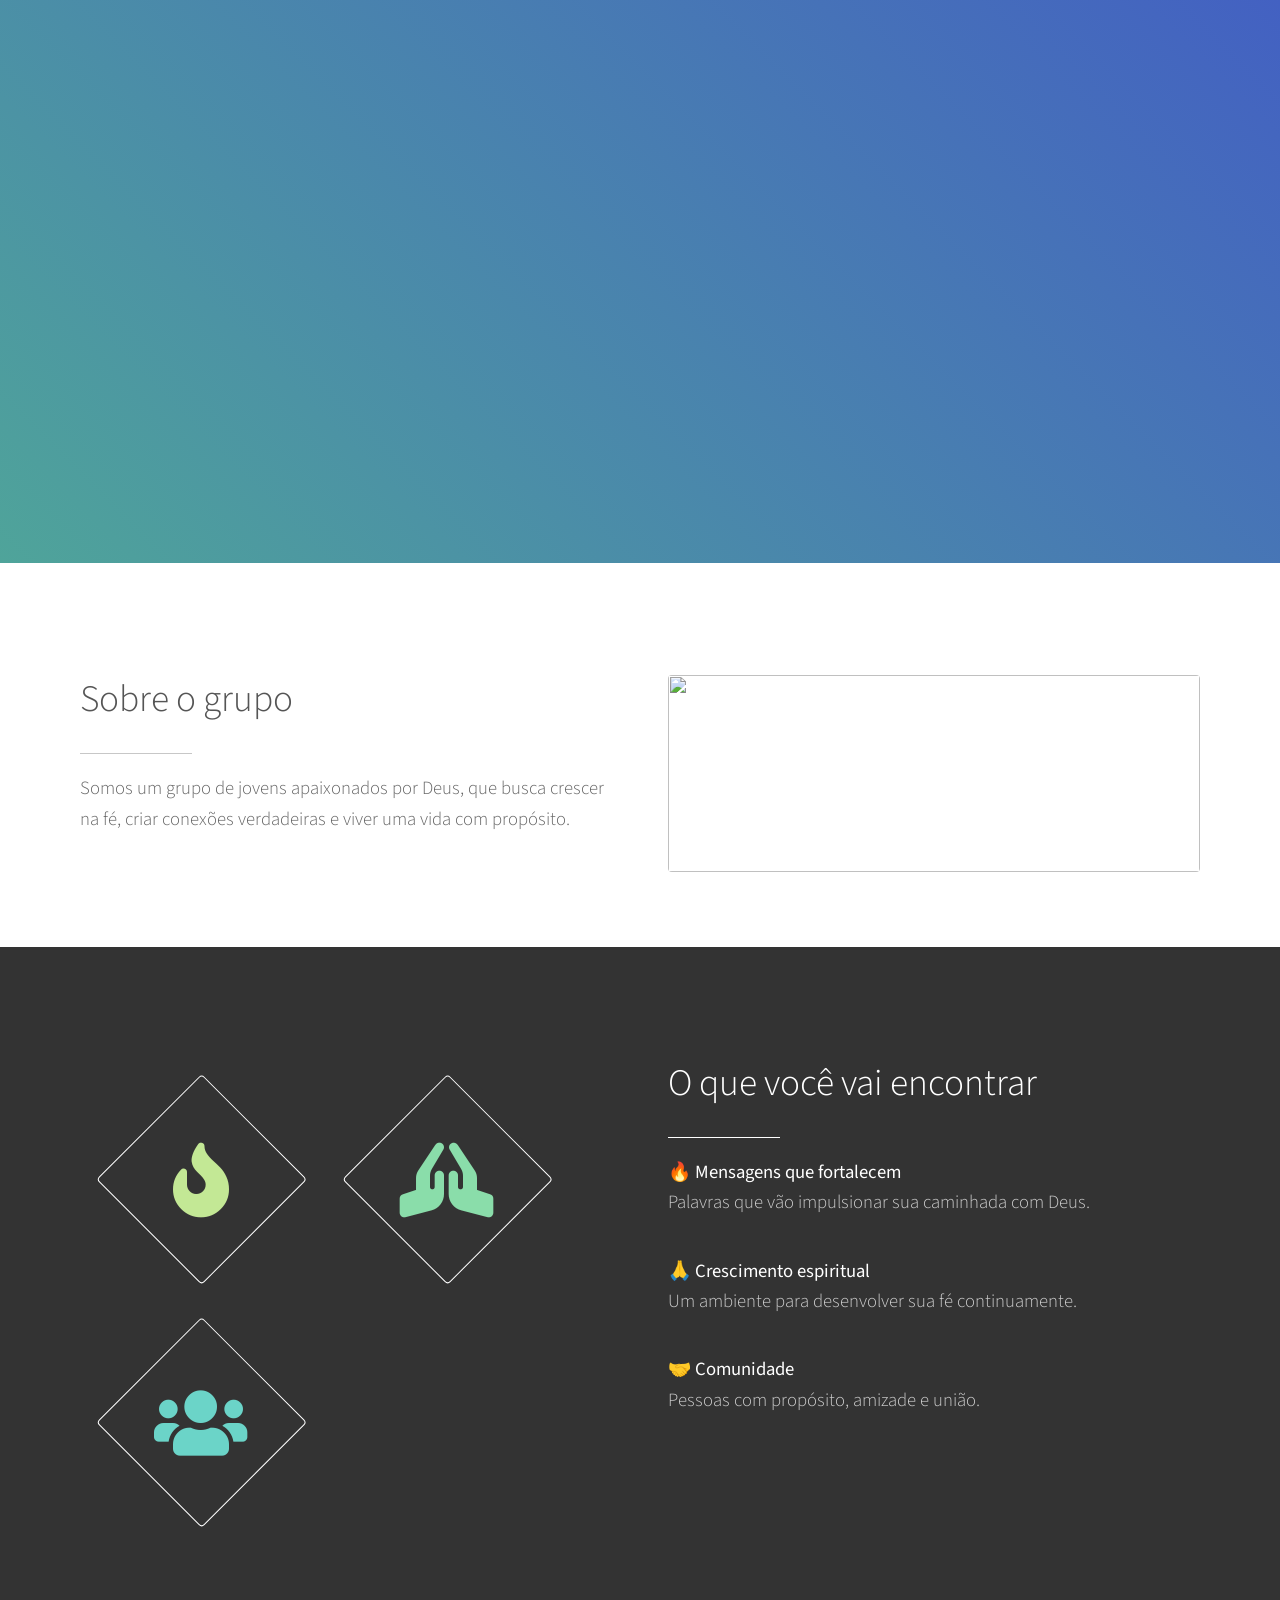
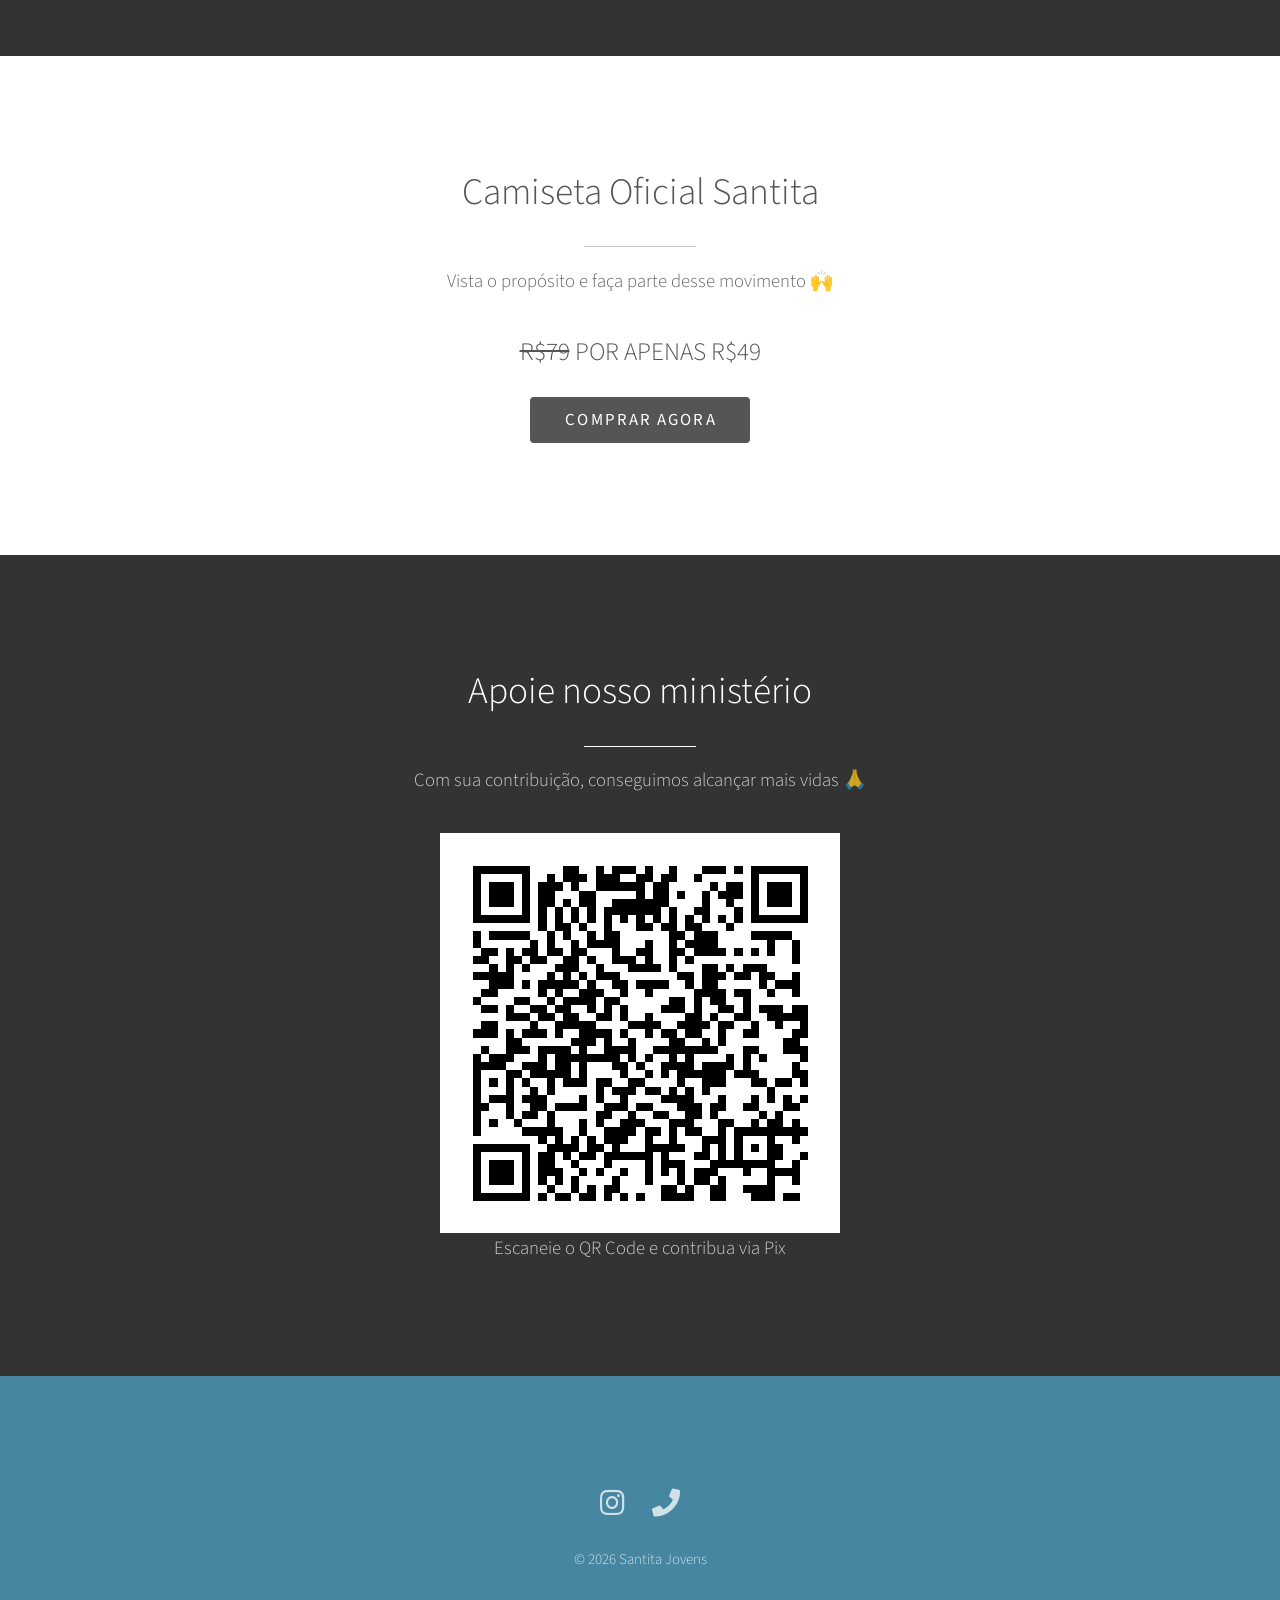
==== index.html @ fd74bfbc "index.html" ====
<html>
<head>
  <title>Santita Jovens</title>
  <meta charset="utf-8" />
  <meta name="viewport" content="width=device-width, initial-scale=1" />
  <link rel="stylesheet" href="assets/css/main.css" />
</head>

<body class="is-preload">

<!-- HEADER -->
<section id="header">
  <div class="inner">
    <span class="icon solid major fa-users"></span>
    <h1>Grupo de Jovens <strong>Santita</strong></h1>
    <p>Encontre propósito, viva a fé e faça parte de algo maior</p>

    <ul class="actions special">
      <li>
        <a href="https://wa.me/5511979566910" class="button scrolly">
          Quero participar
        </a>
      </li>
    </ul>
  </div>
</section>

<!-- SOBRE -->
<section id="one" class="main style1">
  <div class="container">
    <div class="row gtr-150">

      <div class="col-6 col-12-medium">
        <header class="major">
          <h2>Sobre o grupo</h2>
        </header>
        <p>
          Somos um grupo de jovens apaixonados por Deus, que busca crescer na fé,
          criar conexões verdadeiras e viver uma vida com propósito.
        </p>
      </div>

      <div class="col-6 col-12-medium">
        <span class="image fit">
          <img src="images/pic01.jpg" alt="">
        </span>
      </div>

    </div>
  </div>
</section>

<!-- BENEFICIOS -->
<section id="two" class="main style2">
  <div class="container">
    <div class="row gtr-150">

      <div class="col-6 col-12-medium">
        <ul class="major-icons">
          <li><span class="icon solid style1 major fa-fire"></span></li>
          <li><span class="icon solid style2 major fa-praying-hands"></span></li>
          <li><span class="icon solid style3 major fa-users"></span></li>
        </ul>
      </div>

      <div class="col-6 col-12-medium">
        <header class="major">
          <h2>O que você vai encontrar</h2>
        </header>

        <p><strong>🔥 Mensagens que fortalecem</strong><br>
        Palavras que vão impulsionar sua caminhada com Deus.</p>

        <p><strong>🙏 Crescimento espiritual</strong><br>
        Um ambiente para desenvolver sua fé continuamente.</p>

        <p><strong>🤝 Comunidade</strong><br>
        Pessoas com propósito, amizade e união.</p>
      </div>

    </div>
  </div>
</section>

<!-- CAMISETA -->
<section id="three" class="main style1 special">
  <div class="container">
    <header class="major">
      <h2>Camiseta Oficial Santita</h2>
    </header>

    <p>Vista o propósito e faça parte desse movimento 🙌</p>

    <h3><del>R$79</del> POR APENAS R$49</h3>

    <ul class="actions special">
      <li>
        <a href="https://wa.me/5511979566910?text=Olá,%20quero%20comprar%20a%20camiseta%20Santita"
           class="button primary">
          Comprar agora
        </a>
      </li>
    </ul>
  </div>
</section>

<!-- APOIO -->
<section id="four" class="main style2 special">
  <div class="container">
    <header class="major">
      <h2>Apoie nosso ministério</h2>
    </header>

    <p>Com sua contribuição, conseguimos alcançar mais vidas 🙏</p>

 <div class="pix-container">
  <img src="imagens/qrcode-pix.png" alt="QR Code Pix" class="pix-img">
  <p>Escaneie o QR Code e contribua via Pix</p>
</div>
</section>

<!-- FOOTER -->
<section id="footer">
  <ul class="icons">
    <li><a href="#" class="icon brands alt fa-instagram"><span class="label">Instagram</span></a></li>
    <li><a href="https://wa.me/5511979566910" class="icon solid alt fa-phone"><span class="label">WhatsApp</span></a></li>
  </ul>

  <ul class="copyright">
    <li>© 2026 Santita Jovens</li>
  </ul>
</section>

<!-- Scripts -->
<script src="assets/js/jquery.min.js"></script>
<script src="assets/js/main.js"></script>

</body>
</html>
---- assets/css/main.css ----
@import url("fontawesome-all.min.css");
@import url("https://fonts.googleapis.com/css?family=Source+Sans+Pro:300,300italic,400,400italic");

/*
	Photon by HTML5 UP
	html5up.net | @ajlkn
	Free for personal and commercial use under the CCA 3.0 license (html5up.net/license)
*/

html, body, div, span, applet, object,
iframe, h1, h2, h3, h4, h5, h6, p, blockquote,
pre, a, abbr, acronym, address, big, cite,
code, del, dfn, em, img, ins, kbd, q, s, samp,
small, strike, strong, sub, sup, tt, var, b,
u, i, center, dl, dt, dd, ol, ul, li, fieldset,
form, label, legend, table, caption, tbody,
tfoot, thead, tr, th, td, article, aside,
canvas, details, embed, figure, figcaption,
footer, header, hgroup, menu, nav, output, ruby,
section, summary, time, mark, audio, video {
	margin: 0;
	padding: 0;
	border: 0;
	font-size: 100%;
	font: inherit;
	vertical-align: baseline;}

article, aside, details, figcaption, figure,
footer, header, hgroup, menu, nav, section {
	display: block;}

body {
	line-height: 1;
}

ol, ul {
	list-style: none;
}

blockquote, q {
	quotes: none;
}

	blockquote:before, blockquote:after, q:before, q:after {
		content: '';
		content: none;
	}

table {
	border-collapse: collapse;
	border-spacing: 0;
}

body {
	-webkit-text-size-adjust: none;
}

mark {
	background-color: transparent;
	color: inherit;
}

input::-moz-focus-inner {
	border: 0;
	padding: 0;
}

input, select, textarea {
	-moz-appearance: none;
	-webkit-appearance: none;
	-ms-appearance: none;
	appearance: none;
}

/* Basic */

	html {
		box-sizing: border-box;
	}

	*, *:before, *:after {
		box-sizing: inherit;
	}

	body {
		background: #fff;
	}

		body.is-preload *, body.is-preload *:before, body.is-preload *:after {
			-moz-animation: none !important;
			-webkit-animation: none !important;
			-ms-animation: none !important;
			animation: none !important;
			-moz-transition: none !important;
			-webkit-transition: none !important;
			-ms-transition: none !important;
			transition: none !important;
		}

	body, input, select, textarea {
		color: #666;
		font-family: "Source Sans Pro", Helvetica, sans-serif;
		font-size: 16pt;
		font-weight: 300;
		line-height: 1.65em;
	}

	a {
		-moz-transition: color 0.2s ease-in-out, border-color 0.2s ease-in-out;
		-webkit-transition: color 0.2s ease-in-out, border-color 0.2s ease-in-out;
		-ms-transition: color 0.2s ease-in-out, border-color 0.2s ease-in-out;
		transition: color 0.2s ease-in-out, border-color 0.2s ease-in-out;
		border-bottom: dotted 1px #666;
		color: inherit;
		text-decoration: none;
	}

		a:hover {
			border-bottom-color: transparent !important;
			color: #6bd4c8;
		}

	strong, b {
		color: #555;
		font-weight: 400;
	}

	em, i {
		font-style: italic;
	}

	p {
		margin: 0 0 2em 0;
	}

	h1, h2, h3, h4, h5, h6 {
		color: #555;
		line-height: 1em;
		margin: 0 0 1em 0;
	}

		h1 a, h2 a, h3 a, h4 a, h5 a, h6 a {
			color: inherit;
			text-decoration: none;
		}

	h1 {
		font-size: 2.25em;
		line-height: 1.35em;
	}

	h2 {
		font-size: 2em;
		line-height: 1.35em;
	}

	h3 {
		font-size: 1.35em;
		line-height: 1.5em;
	}

	h4 {
		font-size: 1.25em;
		line-height: 1.5em;
	}

	h5 {
		font-size: 0.9em;
		line-height: 1.5em;
	}

	h6 {
		font-size: 0.7em;
		line-height: 1.5em;
	}

	sub {
		font-size: 0.8em;
		position: relative;
		top: 0.5em;
	}

	sup {
		font-size: 0.8em;
		position: relative;
		top: -0.5em;
	}

	hr {
		border: 0;
		border-bottom: solid 1px rgba(144, 144, 144, 0.5);
		margin: 2em 0;
	}

		hr.major {
			margin: 3em 0;
		}

	blockquote {
		border-left: solid 4px rgba(144, 144, 144, 0.5);
		font-style: italic;
		margin: 0 0 2em 0;
		padding: 0.5em 0 0.5em 2em;
	}

	code {
		background: rgba(144, 144, 144, 0.075);
		border-radius: 4px;
		border: solid 1px rgba(144, 144, 144, 0.5);
		font-family: "Courier New", monospace;
		font-size: 0.9em;
		margin: 0 0.25em;
		padding: 0.25em 0.65em;
	}

	pre {
		-webkit-overflow-scrolling: touch;
		font-family: "Courier New", monospace;
		font-size: 0.9em;
		margin: 0 0 2em 0;
	}

		pre code {
			display: block;
			line-height: 1.75em;
			padding: 1em 1.5em;
			overflow-x: auto;
		}

	.align-left {
		text-align: left;
	}

	.align-center {
		text-align: center;
	}

	.align-right {
		text-align: right;
	}

/* Container */

	.container {
		margin: 0 auto;
		max-width: calc(100% - 4em);
		width: 60em;
	}

		.container.xsmall {
			width: 15em;
		}

		.container.small {
			width: 30em;
		}

		.container.medium {
			width: 45em;
		}

		.container.large {
			width: 75em;
		}

		.container.xlarge {
			width: 90em;
		}

		.container.max {
			width: 100%;
		}

		@media screen and (max-width: 980px) {

			.container {
				max-width: 100% !important;
				width: 100% !important;
			}

		}

		@media screen and (max-width: 480px) {

			.container {
				max-width: calc(100% - 3em);
			}

		}

/* Row */

	.row {
		display: flex;
		flex-wrap: wrap;
		box-sizing: border-box;
		align-items: stretch;
	}

		.row > * {
			box-sizing: border-box;
		}

		.row.gtr-uniform > * > :last-child {
			margin-bottom: 0;
		}

		.row.aln-left {
			justify-content: flex-start;
		}

		.row.aln-center {
			justify-content: center;
		}

		.row.aln-right {
			justify-content: flex-end;
		}

		.row.aln-top {
			align-items: flex-start;
		}

		.row.aln-middle {
			align-items: center;
		}

		.row.aln-bottom {
			align-items: flex-end;
		}

		.row > .imp {
			order: -1;
		}

		.row > .col-1 {
			width: 8.33333%;
		}

		.row > .off-1 {
			margin-left: 8.33333%;
		}

		.row > .col-2 {
			width: 16.66667%;
		}

		.row > .off-2 {
			margin-left: 16.66667%;
		}

		.row > .col-3 {
			width: 25%;
		}

		.row > .off-3 {
			margin-left: 25%;
		}

		.row > .col-4 {
			width: 33.33333%;
		}

		.row > .off-4 {
			margin-left: 33.33333%;
		}

		.row > .col-5 {
			width: 41.66667%;
		}

		.row > .off-5 {
			margin-left: 41.66667%;
		}

		.row > .col-6 {
			width: 50%;
		}

		.row > .off-6 {
			margin-left: 50%;
		}

		.row > .col-7 {
			width: 58.33333%;
		}

		.row > .off-7 {
			margin-left: 58.33333%;
		}

		.row > .col-8 {
			width: 66.66667%;
		}

		.row > .off-8 {
			margin-left: 66.66667%;
		}

		.row > .col-9 {
			width: 75%;
		}

		.row > .off-9 {
			margin-left: 75%;
		}

		.row > .col-10 {
			width: 83.33333%;
		}

		.row > .off-10 {
			margin-left: 83.33333%;
		}

		.row > .col-11 {
			width: 91.66667%;
		}

		.row > .off-11 {
			margin-left: 91.66667%;
		}

		.row > .col-12 {
			width: 100%;
		}

		.row > .off-12 {
			margin-left: 100%;
		}

		.row.gtr-0 {
			margin-top: 0;
			margin-left: 0em;
		}

			.row.gtr-0 > * {
				padding: 0 0 0 0em;
			}

			.row.gtr-0.gtr-uniform {
				margin-top: 0em;
			}

				.row.gtr-0.gtr-uniform > * {
					padding-top: 0em;
				}

		.row.gtr-25 {
			margin-top: 0;
			margin-left: -0.5em;
		}

			.row.gtr-25 > * {
				padding: 0 0 0 0.5em;
			}

			.row.gtr-25.gtr-uniform {
				margin-top: -0.5em;
			}

				.row.gtr-25.gtr-uniform > * {
					padding-top: 0.5em;
				}

		.row.gtr-50 {
			margin-top: 0;
			margin-left: -1em;
		}

			.row.gtr-50 > * {
				padding: 0 0 0 1em;
			}

			.row.gtr-50.gtr-uniform {
				margin-top: -1em;
			}

				.row.gtr-50.gtr-uniform > * {
					padding-top: 1em;
				}

		.row {
			margin-top: 0;
			margin-left: -2em;
		}

			.row > * {
				padding: 0 0 0 2em;
			}

			.row.gtr-uniform {
				margin-top: -2em;
			}

				.row.gtr-uniform > * {
					padding-top: 2em;
				}

		.row.gtr-150 {
			margin-top: 0;
			margin-left: -3em;
		}

			.row.gtr-150 > * {
				padding: 0 0 0 3em;
			}

			.row.gtr-150.gtr-uniform {
				margin-top: -3em;
			}

				.row.gtr-150.gtr-uniform > * {
					padding-top: 3em;
				}

		.row.gtr-200 {
			margin-top: 0;
			margin-left: -4em;
		}

			.row.gtr-200 > * {
				padding: 0 0 0 4em;
			}

			.row.gtr-200.gtr-uniform {
				margin-top: -4em;
			}

				.row.gtr-200.gtr-uniform > * {
					padding-top: 4em;
				}

		@media screen and (max-width: 1680px) {

			.row {
				display: flex;
				flex-wrap: wrap;
				box-sizing: border-box;
				align-items: stretch;
			}

				.row > * {
					box-sizing: border-box;
				}

				.row.gtr-uniform > * > :last-child {
					margin-bottom: 0;
				}

				.row.aln-left {
					justify-content: flex-start;
				}

				.row.aln-center {
					justify-content: center;
				}

				.row.aln-right {
					justify-content: flex-end;
				}

				.row.aln-top {
					align-items: flex-start;
				}

				.row.aln-middle {
					align-items: center;
				}

				.row.aln-bottom {
					align-items: flex-end;
				}

				.row > .imp-xlarge {
					order: -1;
				}

				.row > .col-1-xlarge {
					width: 8.33333%;
				}

				.row > .off-1-xlarge {
					margin-left: 8.33333%;
				}

				.row > .col-2-xlarge {
					width: 16.66667%;
				}

				.row > .off-2-xlarge {
					margin-left: 16.66667%;
				}

				.row > .col-3-xlarge {
					width: 25%;
				}

				.row > .off-3-xlarge {
					margin-left: 25%;
				}

				.row > .col-4-xlarge {
					width: 33.33333%;
				}

				.row > .off-4-xlarge {
					margin-left: 33.33333%;
				}

				.row > .col-5-xlarge {
					width: 41.66667%;
				}

				.row > .off-5-xlarge {
					margin-left: 41.66667%;
				}

				.row > .col-6-xlarge {
					width: 50%;
				}

				.row > .off-6-xlarge {
					margin-left: 50%;
				}

				.row > .col-7-xlarge {
					width: 58.33333%;
				}

				.row > .off-7-xlarge {
					margin-left: 58.33333%;
				}

				.row > .col-8-xlarge {
					width: 66.66667%;
				}

				.row > .off-8-xlarge {
					margin-left: 66.66667%;
				}

				.row > .col-9-xlarge {
					width: 75%;
				}

				.row > .off-9-xlarge {
					margin-left: 75%;
				}

				.row > .col-10-xlarge {
					width: 83.33333%;
				}

				.row > .off-10-xlarge {
					margin-left: 83.33333%;
				}

				.row > .col-11-xlarge {
					width: 91.66667%;
				}

				.row > .off-11-xlarge {
					margin-left: 91.66667%;
				}

				.row > .col-12-xlarge {
					width: 100%;
				}

				.row > .off-12-xlarge {
					margin-left: 100%;
				}

				.row.gtr-0 {
					margin-top: 0;
					margin-left: 0em;
				}

					.row.gtr-0 > * {
						padding: 0 0 0 0em;
					}

					.row.gtr-0.gtr-uniform {
						margin-top: 0em;
					}

						.row.gtr-0.gtr-uniform > * {
							padding-top: 0em;
						}

				.row.gtr-25 {
					margin-top: 0;
					margin-left: -0.5em;
				}

					.row.gtr-25 > * {
						padding: 0 0 0 0.5em;
					}

					.row.gtr-25.gtr-uniform {
						margin-top: -0.5em;
					}

						.row.gtr-25.gtr-uniform > * {
							padding-top: 0.5em;
						}

				.row.gtr-50 {
					margin-top: 0;
					margin-left: -1em;
				}

					.row.gtr-50 > * {
						padding: 0 0 0 1em;
					}

					.row.gtr-50.gtr-uniform {
						margin-top: -1em;
					}

						.row.gtr-50.gtr-uniform > * {
							padding-top: 1em;
						}

				.row {
					margin-top: 0;
					margin-left: -2em;
				}

					.row > * {
						padding: 0 0 0 2em;
					}

					.row.gtr-uniform {
						margin-top: -2em;
					}

						.row.gtr-uniform > * {
							padding-top: 2em;
						}

				.row.gtr-150 {
					margin-top: 0;
					margin-left: -3em;
				}

					.row.gtr-150 > * {
						padding: 0 0 0 3em;
					}

					.row.gtr-150.gtr-uniform {
						margin-top: -3em;
					}

						.row.gtr-150.gtr-uniform > * {
							padding-top: 3em;
						}

				.row.gtr-200 {
					margin-top: 0;
					margin-left: -4em;
				}

					.row.gtr-200 > * {
						padding: 0 0 0 4em;
					}

					.row.gtr-200.gtr-uniform {
						margin-top: -4em;
					}

						.row.gtr-200.gtr-uniform > * {
							padding-top: 4em;
						}

		}

		@media screen and (max-width: 1140px) {

			.row {
				display: flex;
				flex-wrap: wrap;
				box-sizing: border-box;
				align-items: stretch;
			}

				.row > * {
					box-sizing: border-box;
				}

				.row.gtr-uniform > * > :last-child {
					margin-bottom: 0;
				}

				.row.aln-left {
					justify-content: flex-start;
				}

				.row.aln-center {
					justify-content: center;
				}

				.row.aln-right {
					justify-content: flex-end;
				}

				.row.aln-top {
					align-items: flex-start;
				}

				.row.aln-middle {
					align-items: center;
				}

				.row.aln-bottom {
					align-items: flex-end;
				}

				.row > .imp-large {
					order: -1;
				}

				.row > .col-1-large {
					width: 8.33333%;
				}

				.row > .off-1-large {
					margin-left: 8.33333%;
				}

				.row > .col-2-large {
					width: 16.66667%;
				}

				.row > .off-2-large {
					margin-left: 16.66667%;
				}

				.row > .col-3-large {
					width: 25%;
				}

				.row > .off-3-large {
					margin-left: 25%;
				}

				.row > .col-4-large {
					width: 33.33333%;
				}

				.row > .off-4-large {
					margin-left: 33.33333%;
				}

				.row > .col-5-large {
					width: 41.66667%;
				}

				.row > .off-5-large {
					margin-left: 41.66667%;
				}

				.row > .col-6-large {
					width: 50%;
				}

				.row > .off-6-large {
					margin-left: 50%;
				}

				.row > .col-7-large {
					width: 58.33333%;
				}

				.row > .off-7-large {
					margin-left: 58.33333%;
				}

				.row > .col-8-large {
					width: 66.66667%;
				}

				.row > .off-8-large {
					margin-left: 66.66667%;
				}

				.row > .col-9-large {
					width: 75%;
				}

				.row > .off-9-large {
					margin-left: 75%;
				}

				.row > .col-10-large {
					width: 83.33333%;
				}

				.row > .off-10-large {
					margin-left: 83.33333%;
				}

				.row > .col-11-large {
					width: 91.66667%;
				}

				.row > .off-11-large {
					margin-left: 91.66667%;
				}

				.row > .col-12-large {
					width: 100%;
				}

				.row > .off-12-large {
					margin-left: 100%;
				}

				.row.gtr-0 {
					margin-top: 0;
					margin-left: 0em;
				}

					.row.gtr-0 > * {
						padding: 0 0 0 0em;
					}

					.row.gtr-0.gtr-uniform {
						margin-top: 0em;
					}

						.row.gtr-0.gtr-uniform > * {
							padding-top: 0em;
						}

				.row.gtr-25 {
					margin-top: 0;
					margin-left: -0.5em;
				}

					.row.gtr-25 > * {
						padding: 0 0 0 0.5em;
					}

					.row.gtr-25.gtr-uniform {
						margin-top: -0.5em;
					}

						.row.gtr-25.gtr-uniform > * {
							padding-top: 0.5em;
						}

				.row.gtr-50 {
					margin-top: 0;
					margin-left: -1em;
				}

					.row.gtr-50 > * {
						padding: 0 0 0 1em;
					}

					.row.gtr-50.gtr-uniform {
						margin-top: -1em;
					}

						.row.gtr-50.gtr-uniform > * {
							padding-top: 1em;
						}

				.row {
					margin-top: 0;
					margin-left: -2em;
				}

					.row > * {
						padding: 0 0 0 2em;
					}

					.row.gtr-uniform {
						margin-top: -2em;
					}

						.row.gtr-uniform > * {
							padding-top: 2em;
						}

				.row.gtr-150 {
					margin-top: 0;
					margin-left: -3em;
				}

					.row.gtr-150 > * {
						padding: 0 0 0 3em;
					}

					.row.gtr-150.gtr-uniform {
						margin-top: -3em;
					}

						.row.gtr-150.gtr-uniform > * {
							padding-top: 3em;
						}

				.row.gtr-200 {
					margin-top: 0;
					margin-left: -4em;
				}

					.row.gtr-200 > * {
						padding: 0 0 0 4em;
					}

					.row.gtr-200.gtr-uniform {
						margin-top: -4em;
					}

						.row.gtr-200.gtr-uniform > * {
							padding-top: 4em;
						}

		}

		@media screen and (max-width: 980px) {

			.row {
				display: flex;
				flex-wrap: wrap;
				box-sizing: border-box;
				align-items: stretch;
			}

				.row > * {
					box-sizing: border-box;
				}

				.row.gtr-uniform > * > :last-child {
					margin-bottom: 0;
				}

				.row.aln-left {
					justify-content: flex-start;
				}

				.row.aln-center {
					justify-content: center;
				}

				.row.aln-right {
					justify-content: flex-end;
				}

				.row.aln-top {
					align-items: flex-start;
				}

				.row.aln-middle {
					align-items: center;
				}

				.row.aln-bottom {
					align-items: flex-end;
				}

				.row > .imp-medium {
					order: -1;
				}

				.row > .col-1-medium {
					width: 8.33333%;
				}

				.row > .off-1-medium {
					margin-left: 8.33333%;
				}

				.row > .col-2-medium {
					width: 16.66667%;
				}

				.row > .off-2-medium {
					margin-left: 16.66667%;
				}

				.row > .col-3-medium {
					width: 25%;
				}

				.row > .off-3-medium {
					margin-left: 25%;
				}

				.row > .col-4-medium {
					width: 33.33333%;
				}

				.row > .off-4-medium {
					margin-left: 33.33333%;
				}

				.row > .col-5-medium {
					width: 41.66667%;
				}

				.row > .off-5-medium {
					margin-left: 41.66667%;
				}

				.row > .col-6-medium {
					width: 50%;
				}

				.row > .off-6-medium {
					margin-left: 50%;
				}

				.row > .col-7-medium {
					width: 58.33333%;
				}

				.row > .off-7-medium {
					margin-left: 58.33333%;
				}

				.row > .col-8-medium {
					width: 66.66667%;
				}

				.row > .off-8-medium {
					margin-left: 66.66667%;
				}

				.row > .col-9-medium {
					width: 75%;
				}

				.row > .off-9-medium {
					margin-left: 75%;
				}

				.row > .col-10-medium {
					width: 83.33333%;
				}

				.row > .off-10-medium {
					margin-left: 83.33333%;
				}

				.row > .col-11-medium {
					width: 91.66667%;
				}

				.row > .off-11-medium {
					margin-left: 91.66667%;
				}

				.row > .col-12-medium {
					width: 100%;
				}

				.row > .off-12-medium {
					margin-left: 100%;
				}

				.row.gtr-0 {
					margin-top: 0;
					margin-left: 0em;
				}

					.row.gtr-0 > * {
						padding: 0 0 0 0em;
					}

					.row.gtr-0.gtr-uniform {
						margin-top: 0em;
					}

						.row.gtr-0.gtr-uniform > * {
							padding-top: 0em;
						}

				.row.gtr-25 {
					margin-top: 0;
					margin-left: -0.5em;
				}

					.row.gtr-25 > * {
						padding: 0 0 0 0.5em;
					}

					.row.gtr-25.gtr-uniform {
						margin-top: -0.5em;
					}

						.row.gtr-25.gtr-uniform > * {
							padding-top: 0.5em;
						}

				.row.gtr-50 {
					margin-top: 0;
					margin-left: -1em;
				}

					.row.gtr-50 > * {
						padding: 0 0 0 1em;
					}

					.row.gtr-50.gtr-uniform {
						margin-top: -1em;
					}

						.row.gtr-50.gtr-uniform > * {
							padding-top: 1em;
						}

				.row {
					margin-top: 0;
					margin-left: -2em;
				}

					.row > * {
						padding: 0 0 0 2em;
					}

					.row.gtr-uniform {
						margin-top: -2em;
					}

						.row.gtr-uniform > * {
							padding-top: 2em;
						}

				.row.gtr-150 {
					margin-top: 0;
					margin-left: -3em;
				}

					.row.gtr-150 > * {
						padding: 0 0 0 3em;
					}

					.row.gtr-150.gtr-uniform {
						margin-top: -3em;
					}

						.row.gtr-150.gtr-uniform > * {
							padding-top: 3em;
						}

				.row.gtr-200 {
					margin-top: 0;
					margin-left: -4em;
				}

					.row.gtr-200 > * {
						padding: 0 0 0 4em;
					}

					.row.gtr-200.gtr-uniform {
						margin-top: -4em;
					}

						.row.gtr-200.gtr-uniform > * {
							padding-top: 4em;
						}

		}

		@media screen and (max-width: 736px) {

			.row {
				display: flex;
				flex-wrap: wrap;
				box-sizing: border-box;
				align-items: stretch;
			}

				.row > * {
					box-sizing: border-box;
				}

				.row.gtr-uniform > * > :last-child {
					margin-bottom: 0;
				}

				.row.aln-left {
					justify-content: flex-start;
				}

				.row.aln-center {
					justify-content: center;
				}

				.row.aln-right {
					justify-content: flex-end;
				}

				.row.aln-top {
					align-items: flex-start;
				}

				.row.aln-middle {
					align-items: center;
				}

				.row.aln-bottom {
					align-items: flex-end;
				}

				.row > .imp-small {
					order: -1;
				}

				.row > .col-1-small {
					width: 8.33333%;
				}

				.row > .off-1-small {
					margin-left: 8.33333%;
				}

				.row > .col-2-small {
					width: 16.66667%;
				}

				.row > .off-2-small {
					margin-left: 16.66667%;
				}

				.row > .col-3-small {
					width: 25%;
				}

				.row > .off-3-small {
					margin-left: 25%;
				}

				.row > .col-4-small {
					width: 33.33333%;
				}

				.row > .off-4-small {
					margin-left: 33.33333%;
				}

				.row > .col-5-small {
					width: 41.66667%;
				}

				.row > .off-5-small {
					margin-left: 41.66667%;
				}

				.row > .col-6-small {
					width: 50%;
				}

				.row > .off-6-small {
					margin-left: 50%;
				}

				.row > .col-7-small {
					width: 58.33333%;
				}

				.row > .off-7-small {
					margin-left: 58.33333%;
				}

				.row > .col-8-small {
					width: 66.66667%;
				}

				.row > .off-8-small {
					margin-left: 66.66667%;
				}

				.row > .col-9-small {
					width: 75%;
				}

				.row > .off-9-small {
					margin-left: 75%;
				}

				.row > .col-10-small {
					width: 83.33333%;
				}

				.row > .off-10-small {
					margin-left: 83.33333%;
				}

				.row > .col-11-small {
					width: 91.66667%;
				}

				.row > .off-11-small {
					margin-left: 91.66667%;
				}

				.row > .col-12-small {
					width: 100%;
				}

				.row > .off-12-small {
					margin-left: 100%;
				}

				.row.gtr-0 {
					margin-top: 0;
					margin-left: 0em;
				}

					.row.gtr-0 > * {
						padding: 0 0 0 0em;
					}

					.row.gtr-0.gtr-uniform {
						margin-top: 0em;
					}

						.row.gtr-0.gtr-uniform > * {
							padding-top: 0em;
						}

				.row.gtr-25 {
					margin-top: 0;
					margin-left: -0.5em;
				}

					.row.gtr-25 > * {
						padding: 0 0 0 0.5em;
					}

					.row.gtr-25.gtr-uniform {
						margin-top: -0.5em;
					}

						.row.gtr-25.gtr-uniform > * {
							padding-top: 0.5em;
						}

				.row.gtr-50 {
					margin-top: 0;
					margin-left: -1em;
				}

					.row.gtr-50 > * {
						padding: 0 0 0 1em;
					}

					.row.gtr-50.gtr-uniform {
						margin-top: -1em;
					}

						.row.gtr-50.gtr-uniform > * {
							padding-top: 1em;
						}

				.row {
					margin-top: 0;
					margin-left: -2em;
				}

					.row > * {
						padding: 0 0 0 2em;
					}

					.row.gtr-uniform {
						margin-top: -2em;
					}

						.row.gtr-uniform > * {
							padding-top: 2em;
						}

				.row.gtr-150 {
					margin-top: 0;
					margin-left: -3em;
				}

					.row.gtr-150 > * {
						padding: 0 0 0 3em;
					}

					.row.gtr-150.gtr-uniform {
						margin-top: -3em;
					}

						.row.gtr-150.gtr-uniform > * {
							padding-top: 3em;
						}

				.row.gtr-200 {
					margin-top: 0;
					margin-left: -4em;
				}

					.row.gtr-200 > * {
						padding: 0 0 0 4em;
					}

					.row.gtr-200.gtr-uniform {
						margin-top: -4em;
					}

						.row.gtr-200.gtr-uniform > * {
							padding-top: 4em;
						}

		}

		@media screen and (max-width: 480px) {

			.row {
				display: flex;
				flex-wrap: wrap;
				box-sizing: border-box;
				align-items: stretch;
			}

				.row > * {
					box-sizing: border-box;
				}

				.row.gtr-uniform > * > :last-child {
					margin-bottom: 0;
				}

				.row.aln-left {
					justify-content: flex-start;
				}

				.row.aln-center {
					justify-content: center;
				}

				.row.aln-right {
					justify-content: flex-end;
				}

				.row.aln-top {
					align-items: flex-start;
				}

				.row.aln-middle {
					align-items: center;
				}

				.row.aln-bottom {
					align-items: flex-end;
				}

				.row > .imp-xsmall {
					order: -1;
				}

				.row > .col-1-xsmall {
					width: 8.33333%;
				}

				.row > .off-1-xsmall {
					margin-left: 8.33333%;
				}

				.row > .col-2-xsmall {
					width: 16.66667%;
				}

				.row > .off-2-xsmall {
					margin-left: 16.66667%;
				}

				.row > .col-3-xsmall {
					width: 25%;
				}

				.row > .off-3-xsmall {
					margin-left: 25%;
				}

				.row > .col-4-xsmall {
					width: 33.33333%;
				}

				.row > .off-4-xsmall {
					margin-left: 33.33333%;
				}

				.row > .col-5-xsmall {
					width: 41.66667%;
				}

				.row > .off-5-xsmall {
					margin-left: 41.66667%;
				}

				.row > .col-6-xsmall {
					width: 50%;
				}

				.row > .off-6-xsmall {
					margin-left: 50%;
				}

				.row > .col-7-xsmall {
					width: 58.33333%;
				}

				.row > .off-7-xsmall {
					margin-left: 58.33333%;
				}

				.row > .col-8-xsmall {
					width: 66.66667%;
				}

				.row > .off-8-xsmall {
					margin-left: 66.66667%;
				}

				.row > .col-9-xsmall {
					width: 75%;
				}

				.row > .off-9-xsmall {
					margin-left: 75%;
				}

				.row > .col-10-xsmall {
					width: 83.33333%;
				}

				.row > .off-10-xsmall {
					margin-left: 83.33333%;
				}

				.row > .col-11-xsmall {
					width: 91.66667%;
				}

				.row > .off-11-xsmall {
					margin-left: 91.66667%;
				}

				.row > .col-12-xsmall {
					width: 100%;
				}

				.row > .off-12-xsmall {
					margin-left: 100%;
				}

				.row.gtr-0 {
					margin-top: 0;
					margin-left: 0em;
				}

					.row.gtr-0 > * {
						padding: 0 0 0 0em;
					}

					.row.gtr-0.gtr-uniform {
						margin-top: 0em;
					}

						.row.gtr-0.gtr-uniform > * {
							padding-top: 0em;
						}

				.row.gtr-25 {
					margin-top: 0;
					margin-left: -0.5em;
				}

					.row.gtr-25 > * {
						padding: 0 0 0 0.5em;
					}

					.row.gtr-25.gtr-uniform {
						margin-top: -0.5em;
					}

						.row.gtr-25.gtr-uniform > * {
							padding-top: 0.5em;
						}

				.row.gtr-50 {
					margin-top: 0;
					margin-left: -1em;
				}

					.row.gtr-50 > * {
						padding: 0 0 0 1em;
					}

					.row.gtr-50.gtr-uniform {
						margin-top: -1em;
					}

						.row.gtr-50.gtr-uniform > * {
							padding-top: 1em;
						}

				.row {
					margin-top: 0;
					margin-left: -2em;
				}

					.row > * {
						padding: 0 0 0 2em;
					}

					.row.gtr-uniform {
						margin-top: -2em;
					}

						.row.gtr-uniform > * {
							padding-top: 2em;
						}

				.row.gtr-150 {
					margin-top: 0;
					margin-left: -3em;
				}

					.row.gtr-150 > * {
						padding: 0 0 0 3em;
					}

					.row.gtr-150.gtr-uniform {
						margin-top: -3em;
					}

						.row.gtr-150.gtr-uniform > * {
							padding-top: 3em;
						}

				.row.gtr-200 {
					margin-top: 0;
					margin-left: -4em;
				}

					.row.gtr-200 > * {
						padding: 0 0 0 4em;
					}

					.row.gtr-200.gtr-uniform {
						margin-top: -4em;
					}

						.row.gtr-200.gtr-uniform > * {
							padding-top: 4em;
						}

		}

		@media screen and (max-width: 320px) {

			.row {
				display: flex;
				flex-wrap: wrap;
				box-sizing: border-box;
				align-items: stretch;
			}

				.row > * {
					box-sizing: border-box;
				}

				.row.gtr-uniform > * > :last-child {
					margin-bottom: 0;
				}

				.row.aln-left {
					justify-content: flex-start;
				}

				.row.aln-center {
					justify-content: center;
				}

				.row.aln-right {
					justify-content: flex-end;
				}

				.row.aln-top {
					align-items: flex-start;
				}

				.row.aln-middle {
					align-items: center;
				}

				.row.aln-bottom {
					align-items: flex-end;
				}

				.row > .imp-xxsmall {
					order: -1;
				}

				.row > .col-1-xxsmall {
					width: 8.33333%;
				}

				.row > .off-1-xxsmall {
					margin-left: 8.33333%;
				}

				.row > .col-2-xxsmall {
					width: 16.66667%;
				}

				.row > .off-2-xxsmall {
					margin-left: 16.66667%;
				}

				.row > .col-3-xxsmall {
					width: 25%;
				}

				.row > .off-3-xxsmall {
					margin-left: 25%;
				}

				.row > .col-4-xxsmall {
					width: 33.33333%;
				}

				.row > .off-4-xxsmall {
					margin-left: 33.33333%;
				}

				.row > .col-5-xxsmall {
					width: 41.66667%;
				}

				.row > .off-5-xxsmall {
					margin-left: 41.66667%;
				}

				.row > .col-6-xxsmall {
					width: 50%;
				}

				.row > .off-6-xxsmall {
					margin-left: 50%;
				}

				.row > .col-7-xxsmall {
					width: 58.33333%;
				}

				.row > .off-7-xxsmall {
					margin-left: 58.33333%;
				}

				.row > .col-8-xxsmall {
					width: 66.66667%;
				}

				.row > .off-8-xxsmall {
					margin-left: 66.66667%;
				}

				.row > .col-9-xxsmall {
					width: 75%;
				}

				.row > .off-9-xxsmall {
					margin-left: 75%;
				}

				.row > .col-10-xxsmall {
					width: 83.33333%;
				}

				.row > .off-10-xxsmall {
					margin-left: 83.33333%;
				}

				.row > .col-11-xxsmall {
					width: 91.66667%;
				}

				.row > .off-11-xxsmall {
					margin-left: 91.66667%;
				}

				.row > .col-12-xxsmall {
					width: 100%;
				}

				.row > .off-12-xxsmall {
					margin-left: 100%;
				}

				.row.gtr-0 {
					margin-top: 0;
					margin-left: 0em;
				}

					.row.gtr-0 > * {
						padding: 0 0 0 0em;
					}

					.row.gtr-0.gtr-uniform {
						margin-top: 0em;
					}

						.row.gtr-0.gtr-uniform > * {
							padding-top: 0em;
						}

				.row.gtr-25 {
					margin-top: 0;
					margin-left: -0.5em;
				}

					.row.gtr-25 > * {
						padding: 0 0 0 0.5em;
					}

					.row.gtr-25.gtr-uniform {
						margin-top: -0.5em;
					}

						.row.gtr-25.gtr-uniform > * {
							padding-top: 0.5em;
						}

				.row.gtr-50 {
					margin-top: 0;
					margin-left: -1em;
				}

					.row.gtr-50 > * {
						padding: 0 0 0 1em;
					}

					.row.gtr-50.gtr-uniform {
						margin-top: -1em;
					}

						.row.gtr-50.gtr-uniform > * {
							padding-top: 1em;
						}

				.row {
					margin-top: 0;
					margin-left: -2em;
				}

					.row > * {
						padding: 0 0 0 2em;
					}

					.row.gtr-uniform {
						margin-top: -2em;
					}

						.row.gtr-uniform > * {
							padding-top: 2em;
						}

				.row.gtr-150 {
					margin-top: 0;
					margin-left: -3em;
				}

					.row.gtr-150 > * {
						padding: 0 0 0 3em;
					}

					.row.gtr-150.gtr-uniform {
						margin-top: -3em;
					}

						.row.gtr-150.gtr-uniform > * {
							padding-top: 3em;
						}

				.row.gtr-200 {
					margin-top: 0;
					margin-left: -4em;
				}

					.row.gtr-200 > * {
						padding: 0 0 0 4em;
					}

					.row.gtr-200.gtr-uniform {
						margin-top: -4em;
					}

						.row.gtr-200.gtr-uniform > * {
							padding-top: 4em;
						}

		}

/* Section/Article */

	section.special, article.special {
		text-align: center;
	}

	header p {
		color: #999;
		margin: 0 0 1.5em 0;
		position: relative;
	}

	header h2 + p {
		font-size: 1.25em;
		line-height: 1.5em;
		margin-top: -1em;
	}

	header h3 + p {
		font-size: 1.1em;
		line-height: 1.5em;
		margin-top: -0.8em;
	}

	header h4 + p,
	header h5 + p,
	header h6 + p {
		font-size: 0.9em;
		line-height: 1.5em;
		margin-top: -0.6em;
	}

	header.major {
		margin: 0 0 1em 0;
	}

		header.major:after {
			background: rgba(144, 144, 144, 0.5);
			content: '';
			display: inline-block;
			height: 1px;
			margin-top: 1.5em;
			width: 6em;
		}

		header.major h2, header.major h3, header.major h4, header.major h5, header.major h6 {
			margin: 0;
		}

		header.major p {
			margin: 0.7em 0 0 0;
		}

	header.special {
		text-align: center;
	}

/* Form */

	form {
		margin: 0 0 2em 0;
	}

	label {
		color: #555;
		display: block;
		font-size: 0.9em;
		font-weight: 400;
		margin: 0 0 1em 0;
	}

	input[type="text"],
	input[type="password"],
	input[type="email"],
	select,
	textarea {
		-moz-appearance: none;
		-webkit-appearance: none;
		-ms-appearance: none;
		appearance: none;
		background: rgba(144, 144, 144, 0.075);
		border-radius: 4px;
		border: none;
		border: solid 1px rgba(144, 144, 144, 0.5);
		color: inherit;
		display: block;
		outline: 0;
		padding: 0 1em;
		text-decoration: none;
		width: 100%;
	}

		input[type="text"]:invalid,
		input[type="password"]:invalid,
		input[type="email"]:invalid,
		select:invalid,
		textarea:invalid {
			box-shadow: none;
		}

		input[type="text"]:focus,
		input[type="password"]:focus,
		input[type="email"]:focus,
		select:focus,
		textarea:focus {
			border-color: #6bd4c8;
		}

	select {
		background-image: url("data:image/svg+xml;charset=utf8,%3Csvg xmlns='http://www.w3.org/2000/svg' width='40' height='40' preserveAspectRatio='none' viewBox='0 0 40 40'%3E%3Cpath d='M9.4,12.3l10.4,10.4l10.4-10.4c0.2-0.2,0.5-0.4,0.9-0.4c0.3,0,0.6,0.1,0.9,0.4l3.3,3.3c0.2,0.2,0.4,0.5,0.4,0.9 c0,0.4-0.1,0.6-0.4,0.9L20.7,31.9c-0.2,0.2-0.5,0.4-0.9,0.4c-0.3,0-0.6-0.1-0.9-0.4L4.3,17.3c-0.2-0.2-0.4-0.5-0.4-0.9 c0-0.4,0.1-0.6,0.4-0.9l3.3-3.3c0.2-0.2,0.5-0.4,0.9-0.4S9.1,12.1,9.4,12.3z' fill='rgba(144, 144, 144, 0.5)' /%3E%3C/svg%3E");
		background-size: 1.25rem;
		background-repeat: no-repeat;
		background-position: calc(100% - 1rem) center;
		height: 2.75em;
		padding-right: 2.75em;
		text-overflow: ellipsis;
	}

		select option {
			color: #555;
			background: #fff;
		}

		select:focus::-ms-value {
			background-color: transparent;
		}

		select::-ms-expand {
			display: none;
		}

	input[type="text"],
	input[type="password"],
	input[type="email"],
	select {
		height: 2.75em;
	}

	textarea {
		padding: 0.75em 1em;
	}

	input[type="checkbox"],
	input[type="radio"] {
		-moz-appearance: none;
		-webkit-appearance: none;
		-ms-appearance: none;
		appearance: none;
		display: block;
		float: left;
		margin-right: -2em;
		opacity: 0;
		width: 1em;
		z-index: -1;
	}

		input[type="checkbox"] + label,
		input[type="radio"] + label {
			text-decoration: none;
			color: #666;
			cursor: pointer;
			display: inline-block;
			font-size: 1em;
			font-weight: 300;
			padding-left: 2.4em;
			padding-right: 0.75em;
			position: relative;
		}

			input[type="checkbox"] + label:before,
			input[type="radio"] + label:before {
				-moz-osx-font-smoothing: grayscale;
				-webkit-font-smoothing: antialiased;
				display: inline-block;
				font-style: normal;
				font-variant: normal;
				text-rendering: auto;
				line-height: 1;
				text-transform: none !important;
				font-family: 'Font Awesome 5 Free';
				font-weight: 900;
			}

			input[type="checkbox"] + label:before,
			input[type="radio"] + label:before {
				background: rgba(144, 144, 144, 0.075);
				border-radius: 4px;
				border: solid 1px rgba(144, 144, 144, 0.5);
				content: '';
				display: inline-block;
				font-size: 0.8em;
				height: 2.0625em;
				left: 0;
				line-height: 2.0625em;
				position: absolute;
				text-align: center;
				top: 0;
				width: 2.0625em;
			}

		input[type="checkbox"]:checked + label:before,
		input[type="radio"]:checked + label:before {
			background: #666666;
			border-color: #666666;
			color: #ffffff;
			content: '\f00c';
		}

		input[type="checkbox"]:focus + label:before,
		input[type="radio"]:focus + label:before {
			border-color: #6bd4c8;
		}

	input[type="checkbox"] + label:before {
		border-radius: 4px;
	}

	input[type="radio"] + label:before {
		border-radius: 100%;
	}

	::-webkit-input-placeholder {
		color: #999 !important;
		opacity: 1.0;
	}

	:-moz-placeholder {
		color: #999 !important;
		opacity: 1.0;
	}

	::-moz-placeholder {
		color: #999 !important;
		opacity: 1.0;
	}

	:-ms-input-placeholder {
		color: #999 !important;
		opacity: 1.0;
	}

/* Box */

	.box {
		border-radius: 4px;
		border: solid 1px rgba(144, 144, 144, 0.5);
		margin-bottom: 2em;
		padding: 1.5em;
	}

		.box > :last-child,
		.box > :last-child > :last-child,
		.box > :last-child > :last-child > :last-child {
			margin-bottom: 0;
		}

		.box.alt {
			border: 0;
			border-radius: 0;
			padding: 0;
		}

/* Icon */

	.icon {
		text-decoration: none;
		border-bottom: none;
		position: relative;
	}

		.icon:before {
			-moz-osx-font-smoothing: grayscale;
			-webkit-font-smoothing: antialiased;
			display: inline-block;
			font-style: normal;
			font-variant: normal;
			text-rendering: auto;
			line-height: 1;
			text-transform: none !important;
			font-family: 'Font Awesome 5 Free';
			font-weight: 400;
		}

		.icon > .label {
			display: none;
		}

		.icon:before {
			line-height: inherit;
		}

		.icon.solid:before {
			font-weight: 900 !important;
		}

		.icon.brands:before {
			font-family: 'Font Awesome 5 Brands';
		}

		.icon.style1:before {
			color: #c3e895;
		}

		.icon.style2:before {
			color: #8addaa;
		}

		.icon.style3:before {
			color: #6bd4c8;
		}

		.icon.style4:before {
			color: #57aed3;
		}

		.icon.style5:before {
			color: #4a87d3;
		}

		.icon.style6:before {
			color: #6b88e6;
		}

		.icon.major {
			text-decoration: none;
			color: #555;
			cursor: default;
			display: inline-block;
			margin: 0 0 1.5em 0;
		}

			.icon.major:before {
				-moz-osx-font-smoothing: grayscale;
				-webkit-font-smoothing: antialiased;
				display: inline-block;
				font-style: normal;
				font-variant: normal;
				text-rendering: auto;
				line-height: 1;
				text-transform: none !important;
				font-family: 'Font Awesome 5 Free';
				font-weight: 400;
			}

			.icon.major:before {
				font-size: 4em;
				line-height: 1em;
			}

/* Image */

	.image {
		border-radius: 4px;
		border: 0;
		display: inline-block;
		position: relative;
	}

		.image img {
			border-radius: 4px;
			display: block;
		}

		.image.left {
			float: left;
			padding: 0 1.5em 1em 0;
			top: 0.25em;
		}

		.image.right {
			float: right;
			padding: 0 0 1em 1.5em;
			top: 0.25em;
		}

		.image.left, .image.right {
			max-width: 40%;
		}

			.image.left img, .image.right img {
				width: 100%;
			}

		.image.fit {
			display: block;
			margin: 0 0 2em 0;
			width: 100%;
		}

			.image.fit img {
				width: 100%;
			}

/* List */

	ol {
		list-style: decimal;
		margin: 0 0 2em 0;
		padding-left: 1.25em;
	}

		ol li {
			padding-left: 0.25em;
		}

	ul {
		list-style: disc;
		margin: 0 0 2em 0;
		padding-left: 1em;
	}

		ul li {
			padding-left: 0.5em;
		}

		ul.alt {
			list-style: none;
			padding-left: 0;
		}

			ul.alt li {
				border-top: solid 1px rgba(144, 144, 144, 0.5);
				padding: 0.5em 0;
			}

				ul.alt li:first-child {
					border-top: 0;
					padding-top: 0;
				}

	dl {
		margin: 0 0 2em 0;
	}

/* Actions */

	ul.actions {
		display: -moz-flex;
		display: -webkit-flex;
		display: -ms-flex;
		display: flex;
		cursor: default;
		list-style: none;
		margin-left: -1em;
		padding-left: 0;
	}

		ul.actions li {
			padding: 0 0 0 1em;
			vertical-align: middle;
		}

		ul.actions.special {
			-moz-justify-content: center;
			-webkit-justify-content: center;
			-ms-justify-content: center;
			justify-content: center;
			width: 100%;
			margin-left: 0;
		}

			ul.actions.special li:first-child {
				padding-left: 0;
			}

		ul.actions.stacked {
			-moz-flex-direction: column;
			-webkit-flex-direction: column;
			-ms-flex-direction: column;
			flex-direction: column;
			margin-left: 0;
		}

			ul.actions.stacked li {
				padding: 1.3em 0 0 0;
			}

				ul.actions.stacked li:first-child {
					padding-top: 0;
				}

		ul.actions.fit {
			width: calc(100% + 1em);
		}

			ul.actions.fit li {
				-moz-flex-grow: 1;
				-webkit-flex-grow: 1;
				-ms-flex-grow: 1;
				flex-grow: 1;
				-moz-flex-shrink: 1;
				-webkit-flex-shrink: 1;
				-ms-flex-shrink: 1;
				flex-shrink: 1;
				width: 100%;
			}

				ul.actions.fit li > * {
					width: 100%;
				}

			ul.actions.fit.stacked {
				width: 100%;
			}

		@media screen and (max-width: 480px) {

			ul.actions:not(.fixed) {
				-moz-flex-direction: column;
				-webkit-flex-direction: column;
				-ms-flex-direction: column;
				flex-direction: column;
				margin-left: 0;
				width: 100% !important;
			}

				ul.actions:not(.fixed) li {
					-moz-flex-grow: 1;
					-webkit-flex-grow: 1;
					-ms-flex-grow: 1;
					flex-grow: 1;
					-moz-flex-shrink: 1;
					-webkit-flex-shrink: 1;
					-ms-flex-shrink: 1;
					flex-shrink: 1;
					padding: 1em 0 0 0;
					text-align: center;
					width: 100%;
				}

					ul.actions:not(.fixed) li > * {
						width: 100%;
					}

					ul.actions:not(.fixed) li:first-child {
						padding-top: 0;
					}

					ul.actions:not(.fixed) li input[type="submit"],
					ul.actions:not(.fixed) li input[type="reset"],
					ul.actions:not(.fixed) li input[type="button"],
					ul.actions:not(.fixed) li button,
					ul.actions:not(.fixed) li .button {
						width: 100%;
					}

						ul.actions:not(.fixed) li input[type="submit"].icon:before,
						ul.actions:not(.fixed) li input[type="reset"].icon:before,
						ul.actions:not(.fixed) li input[type="button"].icon:before,
						ul.actions:not(.fixed) li button.icon:before,
						ul.actions:not(.fixed) li .button.icon:before {
							margin-left: -0.5em;
						}

		}

/* Icons */

	ul.icons {
		cursor: default;
		list-style: none;
		padding-left: 0;
	}

		ul.icons li {
			display: inline-block;
			padding: 0 1.25em 0 0;
		}

			ul.icons li:last-child {
				padding-right: 0;
			}

			ul.icons li .icon:before {
				font-size: 1.5em;
			}

/* Major Icons */

	ul.major-icons {
		list-style: none;
		padding-left: 0;
	}

		ul.major-icons li {
			display: inline-block;
			padding: 2.5em;
			text-align: center;
		}

			ul.major-icons li .icon {
				-moz-transform: rotate(45deg);
				-webkit-transform: rotate(45deg);
				-ms-transform: rotate(45deg);
				transform: rotate(45deg);
				border-radius: 4px;
				border: solid 1px rgba(144, 144, 144, 0.5);
				display: inline-block;
				height: 8em;
				line-height: 8em;
				margin: 0;
				text-align: center;
				width: 8em;
			}

				ul.major-icons li .icon:before {
					-moz-transform: rotate(-45deg);
					-webkit-transform: rotate(-45deg);
					-ms-transform: rotate(-45deg);
					transform: rotate(-45deg);
					display: inline-block;
					line-height: inherit;
				}

/* Table */

	.table-wrapper {
		-webkit-overflow-scrolling: touch;
		overflow-x: auto;
	}

	table {
		margin: 0 0 2em 0;
		width: 100%;
	}

		table tbody tr {
			border-left: 0;
			border-right: 0;
		}

			table tbody tr:nth-child(2n + 1) {
				background-color: rgba(144, 144, 144, 0.075);
			}

		table td {
			padding: 0.75em 0.75em;
		}

		table th {
			color: #555;
			font-size: 0.9em;
			font-weight: 400;
			padding: 0 0.75em 0.75em 0.75em;
			text-align: left;
		}

		table thead {
			border-bottom: solid 1px rgba(144, 144, 144, 0.5);
		}

		table tfoot {
			border-top: solid 1px rgba(144, 144, 144, 0.5);
		}

		table.alt {
			border-collapse: separate;
		}

			table.alt tbody tr td {
				border: solid 1px rgba(144, 144, 144, 0.5);
				border-left-width: 0;
				border-top-width: 0;
			}

				table.alt tbody tr td:first-child {
					border-left-width: 1px;
				}

			table.alt tbody tr:first-child td {
				border-top-width: 1px;
			}

			table.alt thead {
				border-bottom: 0;
			}

			table.alt tfoot {
				border-top: 0;
			}

/* Button */

	input[type="submit"],
	input[type="reset"],
	input[type="button"],
	button,
	.button {
		-moz-appearance: none;
		-webkit-appearance: none;
		-ms-appearance: none;
		appearance: none;
		-moz-transition: background-color 0.2s ease-in-out, color 0.2s ease-in-out;
		-webkit-transition: background-color 0.2s ease-in-out, color 0.2s ease-in-out;
		-ms-transition: background-color 0.2s ease-in-out, color 0.2s ease-in-out;
		transition: background-color 0.2s ease-in-out, color 0.2s ease-in-out;
		background-color: transparent;
		border-radius: 4px;
		border: 0;
		box-shadow: inset 0 0 0 1px rgba(144, 144, 144, 0.5);
		color: #555 !important;
		cursor: pointer;
		display: inline-block;
		font-size: 0.9em;
		font-weight: 400;
		height: 2.75em;
		letter-spacing: 0.125em;
		line-height: 2.75em;
		padding: 0 2em;
		text-align: center;
		text-decoration: none;
		text-indent: 0.125em;
		text-transform: uppercase;
		white-space: nowrap;
	}

		input[type="submit"]:hover,
		input[type="reset"]:hover,
		input[type="button"]:hover,
		button:hover,
		.button:hover {
			background-color: rgba(144, 144, 144, 0.075);
		}

		input[type="submit"]:active,
		input[type="reset"]:active,
		input[type="button"]:active,
		button:active,
		.button:active {
			background-color: rgba(144, 144, 144, 0.2);
		}

		input[type="submit"].icon:before,
		input[type="reset"].icon:before,
		input[type="button"].icon:before,
		button.icon:before,
		.button.icon:before {
			margin-right: 0.5em;
		}

		input[type="submit"].fit,
		input[type="reset"].fit,
		input[type="button"].fit,
		button.fit,
		.button.fit {
			width: 100%;
		}

		input[type="submit"].small,
		input[type="reset"].small,
		input[type="button"].small,
		button.small,
		.button.small {
			font-size: 0.7em;
		}

		input[type="submit"].large,
		input[type="reset"].large,
		input[type="button"].large,
		button.large,
		.button.large {
			font-size: 1.25em;
		}

		input[type="submit"].wide,
		input[type="reset"].wide,
		input[type="button"].wide,
		button.wide,
		.button.wide {
			min-width: 12em;
		}

		input[type="submit"].primary,
		input[type="reset"].primary,
		input[type="button"].primary,
		button.primary,
		.button.primary {
			background-color: #555;
			box-shadow: none !important;
			color: #fff !important;
		}

			input[type="submit"].primary:hover,
			input[type="reset"].primary:hover,
			input[type="button"].primary:hover,
			button.primary:hover,
			.button.primary:hover {
				background-color: #626262;
			}

			input[type="submit"].primary:active,
			input[type="reset"].primary:active,
			input[type="button"].primary:active,
			button.primary:active,
			.button.primary:active {
				background-color: #484848;
			}

		input[type="submit"].disabled, input[type="submit"]:disabled,
		input[type="reset"].disabled,
		input[type="reset"]:disabled,
		input[type="button"].disabled,
		input[type="button"]:disabled,
		button.disabled,
		button:disabled,
		.button.disabled,
		.button:disabled {
			cursor: default;
			opacity: 0.25;
		}

/* Main */

	.main {
		padding: 6em 0 4em 0 ;
	}

		.main.style1 {
			background: #fff;
		}

		.main.style2 {
			background-color: #333;
			color: rgba(255, 255, 255, 0.75);
			background-attachment: fixed,							fixed;
			background-image: url("images/overlay1.png"), url("../../images/header.jpg");
			background-size: auto,							cover;
		}

			.main.style2 a {
				border-bottom-color: rgba(255, 255, 255, 0.5);
			}

				.main.style2 a:hover {
					color: #ffffff;
				}

			.main.style2 h1, .main.style2 h2, .main.style2 h3, .main.style2 h4, .main.style2 h5, .main.style2 h6, .main.style2 strong, .main.style2 b {
				color: #ffffff;
			}

			.main.style2 header p {
				color: #ffffff;
			}

			.main.style2 header.major:after {
				background: #ffffff;
			}

			.main.style2 input[type="submit"],
			.main.style2 input[type="reset"],
			.main.style2 input[type="button"],
			.main.style2 button,
			.main.style2 .button {
				box-shadow: inset 0 0 0 1px #ffffff;
				color: #ffffff !important;
			}

				.main.style2 input[type="submit"]:hover,
				.main.style2 input[type="reset"]:hover,
				.main.style2 input[type="button"]:hover,
				.main.style2 button:hover,
				.main.style2 .button:hover {
					background-color: rgba(255, 255, 255, 0.125);
				}

				.main.style2 input[type="submit"]:active,
				.main.style2 input[type="reset"]:active,
				.main.style2 input[type="button"]:active,
				.main.style2 button:active,
				.main.style2 .button:active {
					background-color: rgba(255, 255, 255, 0.25);
				}

				.main.style2 input[type="submit"].primary,
				.main.style2 input[type="reset"].primary,
				.main.style2 input[type="button"].primary,
				.main.style2 button.primary,
				.main.style2 .button.primary {
					background-color: #ffffff;
					box-shadow: inset 0 0 0 1px #ffffff !important;
					color: #333 !important;
				}

					.main.style2 input[type="submit"].primary:hover,
					.main.style2 input[type="reset"].primary:hover,
					.main.style2 input[type="button"].primary:hover,
					.main.style2 button.primary:hover,
					.main.style2 .button.primary:hover {
						background-color: rgba(255, 255, 255, 0.125) !important;
						color: #ffffff !important;
					}

					.main.style2 input[type="submit"].primary:active,
					.main.style2 input[type="reset"].primary:active,
					.main.style2 input[type="button"].primary:active,
					.main.style2 button.primary:active,
					.main.style2 .button.primary:active {
						background-color: rgba(255, 255, 255, 0.25) !important;
					}

			.main.style2 ul.major-icons li .icon {
				border-color: #ffffff;
			}

			.main.style2 .icon.major {
				color: #ffffff;
			}

/* Header */

	#header {
		padding: 9em 0 9em 0 ;
		background-color: #4686a0;
		color: rgba(255, 255, 255, 0.75);
		background-attachment: fixed,							fixed,							fixed;
		background-image: url("images/overlay2.png"), url("images/overlay3.svg"), linear-gradient(45deg, #9dc66b 5%, #4fa49a 30%, #4361c2);
		background-position: top left,						center center,					center center;
		background-size: auto,							cover,							cover;
		overflow: hidden;
		position: relative;
		text-align: center;
	}

		#header a {
			border-bottom-color: rgba(255, 255, 255, 0.5);
		}

			#header a:hover {
				color: #ffffff;
			}

		#header h1, #header h2, #header h3, #header h4, #header h5, #header h6, #header strong, #header b {
			color: #ffffff;
		}

		#header header p {
			color: #ffffff;
		}

		#header header.major:after {
			background: #ffffff;
		}

		#header input[type="submit"],
		#header input[type="reset"],
		#header input[type="button"],
		#header button,
		#header .button {
			box-shadow: inset 0 0 0 1px #ffffff;
			color: #ffffff !important;
		}

			#header input[type="submit"]:hover,
			#header input[type="reset"]:hover,
			#header input[type="button"]:hover,
			#header button:hover,
			#header .button:hover {
				background-color: rgba(255, 255, 255, 0.125);
			}

			#header input[type="submit"]:active,
			#header input[type="reset"]:active,
			#header input[type="button"]:active,
			#header button:active,
			#header .button:active {
				background-color: rgba(255, 255, 255, 0.25);
			}

			#header input[type="submit"].primary,
			#header input[type="reset"].primary,
			#header input[type="button"].primary,
			#header button.primary,
			#header .button.primary {
				background-color: #ffffff;
				box-shadow: inset 0 0 0 1px #ffffff !important;
				color: #4686a0 !important;
			}

				#header input[type="submit"].primary:hover,
				#header input[type="reset"].primary:hover,
				#header input[type="button"].primary:hover,
				#header button.primary:hover,
				#header .button.primary:hover {
					background-color: rgba(255, 255, 255, 0.125) !important;
					color: #ffffff !important;
				}

				#header input[type="submit"].primary:active,
				#header input[type="reset"].primary:active,
				#header input[type="button"].primary:active,
				#header button.primary:active,
				#header .button.primary:active {
					background-color: rgba(255, 255, 255, 0.25) !important;
				}

		#header ul.major-icons li .icon {
			border-color: #ffffff;
		}

		#header .icon.major {
			color: #ffffff;
		}

		#header h1 {
			margin: 0;
		}

		#header p {
			margin: 1em 0 0 0;
		}

		#header .actions {
			-moz-justify-content: center;
			-webkit-justify-content: center;
			-ms-justify-content: center;
			justify-content: center;
			margin-top: 2.5em;
			margin-left: 0;
			position: relative;
		}

			#header .actions li:first-child {
				padding-left: 0;
			}

			#header .actions:after {
				background: #ffffff;
				content: '';
				height: 100vh;
				left: 50%;
				position: absolute;
				top: 100%;
				width: 1px;
			}

		#header .inner {
			-moz-transition: -moz-transform 1.5s ease, opacity 2s ease;
			-webkit-transition: -webkit-transform 1.5s ease, opacity 2s ease;
			-ms-transition: -ms-transform 1.5s ease, opacity 2s ease;
			transition: transform 1.5s ease, opacity 2s ease;
			-moz-transition-delay: 0.25s;
			-webkit-transition-delay: 0.25s;
			-ms-transition-delay: 0.25s;
			transition-delay: 0.25s;
			-moz-transform: scale(1);
			-webkit-transform: scale(1);
			-ms-transform: scale(1);
			transform: scale(1);
			opacity: 1;
			position: relative;
			z-index: 1;
		}

			#header .inner .actions {
				-moz-transition: -moz-transform 1.25s ease;
				-webkit-transition: -webkit-transform 1.25s ease;
				-ms-transition: -ms-transform 1.25s ease;
				transition: transform 1.25s ease;
				-moz-transition-delay: 1s;
				-webkit-transition-delay: 1s;
				-ms-transition-delay: 1s;
				transition-delay: 1s;
				-moz-transform: translateY(0);
				-webkit-transform: translateY(0);
				-ms-transform: translateY(0);
				transform: translateY(0);
				opacity: 1;
			}

		#header:after {
			-moz-transition: opacity 1s ease;
			-webkit-transition: opacity 1s ease;
			-ms-transition: opacity 1s ease;
			transition: opacity 1s ease;
			background-image: linear-gradient(45deg, #4fa49a, #4361c2);
			content: '';
			height: 100%;
			left: 0;
			opacity: 0;
			position: absolute;
			top: 0;
			width: 100%;
		}

	body.is-preload #header .inner {
		-moz-transform: scale(1.05);
		-webkit-transform: scale(1.05);
		-ms-transform: scale(1.05);
		transform: scale(1.05);
		opacity: 0;
	}

		body.is-preload #header .inner .actions {
			-moz-transform: translateY(30em);
			-webkit-transform: translateY(30em);
			-ms-transform: translateY(30em);
			transform: translateY(30em);
			opacity: 0;
		}

	body.is-preload #header:after {
		opacity: 1;
	}

/* Footer */

	#footer {
		padding: 6em 0 6em 0 ;
		background-color: #4686a0;
		color: rgba(255, 255, 255, 0.75);
		background-attachment: fixed,							fixed,							fixed;
		background-image: url("images/overlay2.png"), url("images/overlay4.svg"), linear-gradient(45deg, #4361c2, #4fa49a 50%, #9dc66b 95%);
		background-position: top left,						center center,					center center;
		background-size: auto,							cover,							cover;
		text-align: center;
	}

		#footer a {
			border-bottom-color: rgba(255, 255, 255, 0.5);
		}

			#footer a:hover {
				color: #ffffff;
			}

		#footer h1, #footer h2, #footer h3, #footer h4, #footer h5, #footer h6, #footer strong, #footer b {
			color: #ffffff;
		}

		#footer header p {
			color: #ffffff;
		}

		#footer header.major:after {
			background: #ffffff;
		}

		#footer input[type="submit"],
		#footer input[type="reset"],
		#footer input[type="button"],
		#footer button,
		#footer .button {
			box-shadow: inset 0 0 0 1px #ffffff;
			color: #ffffff !important;
		}

			#footer input[type="submit"]:hover,
			#footer input[type="reset"]:hover,
			#footer input[type="button"]:hover,
			#footer button:hover,
			#footer .button:hover {
				background-color: rgba(255, 255, 255, 0.125);
			}

			#footer input[type="submit"]:active,
			#footer input[type="reset"]:active,
			#footer input[type="button"]:active,
			#footer button:active,
			#footer .button:active {
				background-color: rgba(255, 255, 255, 0.25);
			}

			#footer input[type="submit"].primary,
			#footer input[type="reset"].primary,
			#footer input[type="button"].primary,
			#footer button.primary,
			#footer .button.primary {
				background-color: #ffffff;
				box-shadow: inset 0 0 0 1px #ffffff !important;
				color: #4686a0 !important;
			}

				#footer input[type="submit"].primary:hover,
				#footer input[type="reset"].primary:hover,
				#footer input[type="button"].primary:hover,
				#footer button.primary:hover,
				#footer .button.primary:hover {
					background-color: rgba(255, 255, 255, 0.125) !important;
					color: #ffffff !important;
				}

				#footer input[type="submit"].primary:active,
				#footer input[type="reset"].primary:active,
				#footer input[type="button"].primary:active,
				#footer button.primary:active,
				#footer .button.primary:active {
					background-color: rgba(255, 255, 255, 0.25) !important;
				}

		#footer ul.major-icons li .icon {
			border-color: #ffffff;
		}

		#footer .icon.major {
			color: #ffffff;
		}

		#footer .icons {
			margin: 0;
		}

		#footer .copyright {
			font-size: 0.8em;
			list-style: none;
			margin: 2em 0 0 0;
			padding: 0;
		}

			#footer .copyright li {
				border-left: solid 1px;
				display: inline-block;
				line-height: 1em;
				margin-left: 1em;
				padding: 0 0 0 1em;
			}

				#footer .copyright li:first-child {
					border-left: 0;
					margin-left: 0;
					padding: 0;
				}

/* XLarge */

	@media screen and (max-width: 1680px) {

		/* Basic */

			body, input, select, textarea {
				font-size: 14pt;
			}

		/* Header */

			#header {
				padding: 6em 0 6em 0 ;
			}

	}

/* Large */

	@media screen and (max-width: 1140px) {

		/* Basic */

			body, input, select, textarea {
				font-size: 13pt;
			}

			h1 br, h2 br, h3 br, h4 br, h5 br, h6 br {
				display: none;
			}

		/* List */

			ul.major-icons li {
				padding: 2em;
			}

				ul.major-icons li .icon {
					height: 8em;
					line-height: 8em;
					width: 8em;
				}

		/* Main */

			.main {
				padding: 4em 0 2em 0 ;
			}

				.main.style2 {
					background-attachment: scroll;
				}

		/* Header */

			#header {
				padding: 5em 0 5em 0 ;
				background-attachment: scroll;
			}

				#header br {
					display: inline;
				}

		/* Footer */

			#footer {
				padding: 4em 0 4em 0 ;
				background-attachment: scroll;
			}

	}

/* Medium */

	@media screen and (max-width: 980px) {

		/* List */

			ul.major-icons li {
				padding: 2em;
			}

				ul.major-icons li .icon {
					height: 7em;
					line-height: 7em;
					width: 7em;
				}

		/* Main */

			.main {
				padding: 5em 3em 3em 3em ;
			}

		/* Header */

			#header {
				padding: 8em 3em 8em 3em ;
			}

		/* Footer */

			#footer {
				padding: 5em 3em 5em 3em ;
			}

		/* One */

			#one {
				text-align: center;
			}

		/* Two */

			#two {
				text-align: center;
			}

	}

/* Small */

	@media screen and (max-width: 736px) {

		/* Basic */

			body, input, select, textarea {
				font-size: 12pt;
			}

			h1 {
				font-size: 1.75em;
			}

			h2 {
				font-size: 1.5em;
			}

			h3 {
				font-size: 1.1em;
			}

			h4 {
				font-size: 1em;
			}

		/* List */

			ul.major-icons li {
				padding: 1.5em;
			}

				ul.major-icons li .icon {
					height: 5em;
					line-height: 5em;
					width: 5em;
				}

					ul.major-icons li .icon:before {
						font-size: 42px;
					}

		/* Icon */

			.icon.major {
				margin: 0 0 1em 0;
			}

		/* Button */

			input[type="submit"],
			input[type="reset"],
			input[type="button"],
			button,
			.button {
				height: 3em;
				line-height: 3em;
			}

		/* Main */

			.main {
				padding: 3em 1.5em 1em 1.5em ;
			}

		/* Header */

			#header {
				padding: 4em 3em 4em 3em ;
			}

				#header .actions {
					margin: 2em 0 0 0;
				}

		/* Footer */

			#footer {
				padding: 3em 1.5em 3em 1.5em ;
			}

	}

/* XSmall */

	@media screen and (max-width: 480px) {

		/* Button */

			input[type="submit"],
			input[type="reset"],
			input[type="button"],
			.button {
				padding: 0;
			}

		/* Main */

			.main {
				padding: 2em 1.5em 0.1em 1.5em ;
			}

		/* Header */

			#header {
				padding: 4em 2em 4em 2em ;
			}

				#header br {
					display: none;
				}

		/* Footer */

			#footer {
				padding: 2em 1.5em 2em 1.5em ;
			}

				#footer .copyright {
					margin: 1.5em 0 0 0;
				}

					#footer .copyright li {
						border: 0;
						display: block;
						margin: 1em 0 0 0;
						padding: 0;
					}

						#footer .copyright li:first-child {
							margin-top: 0;
						}

	}

/* XXSmall */

	@media screen and (max-width: 320px) {

		/* Basic */

			html, body {
				min-width: 320px;
			}

		/* Main */

			.main {
				padding: 2em 1em 0.1em 1em ;
			}

		/* Header */

			#header {
				padding: 3em 1em 3em 1em ;
			}

		/* Footer */

			#footer {
				padding: 2em 1em 2em 1em ;
			}

	}
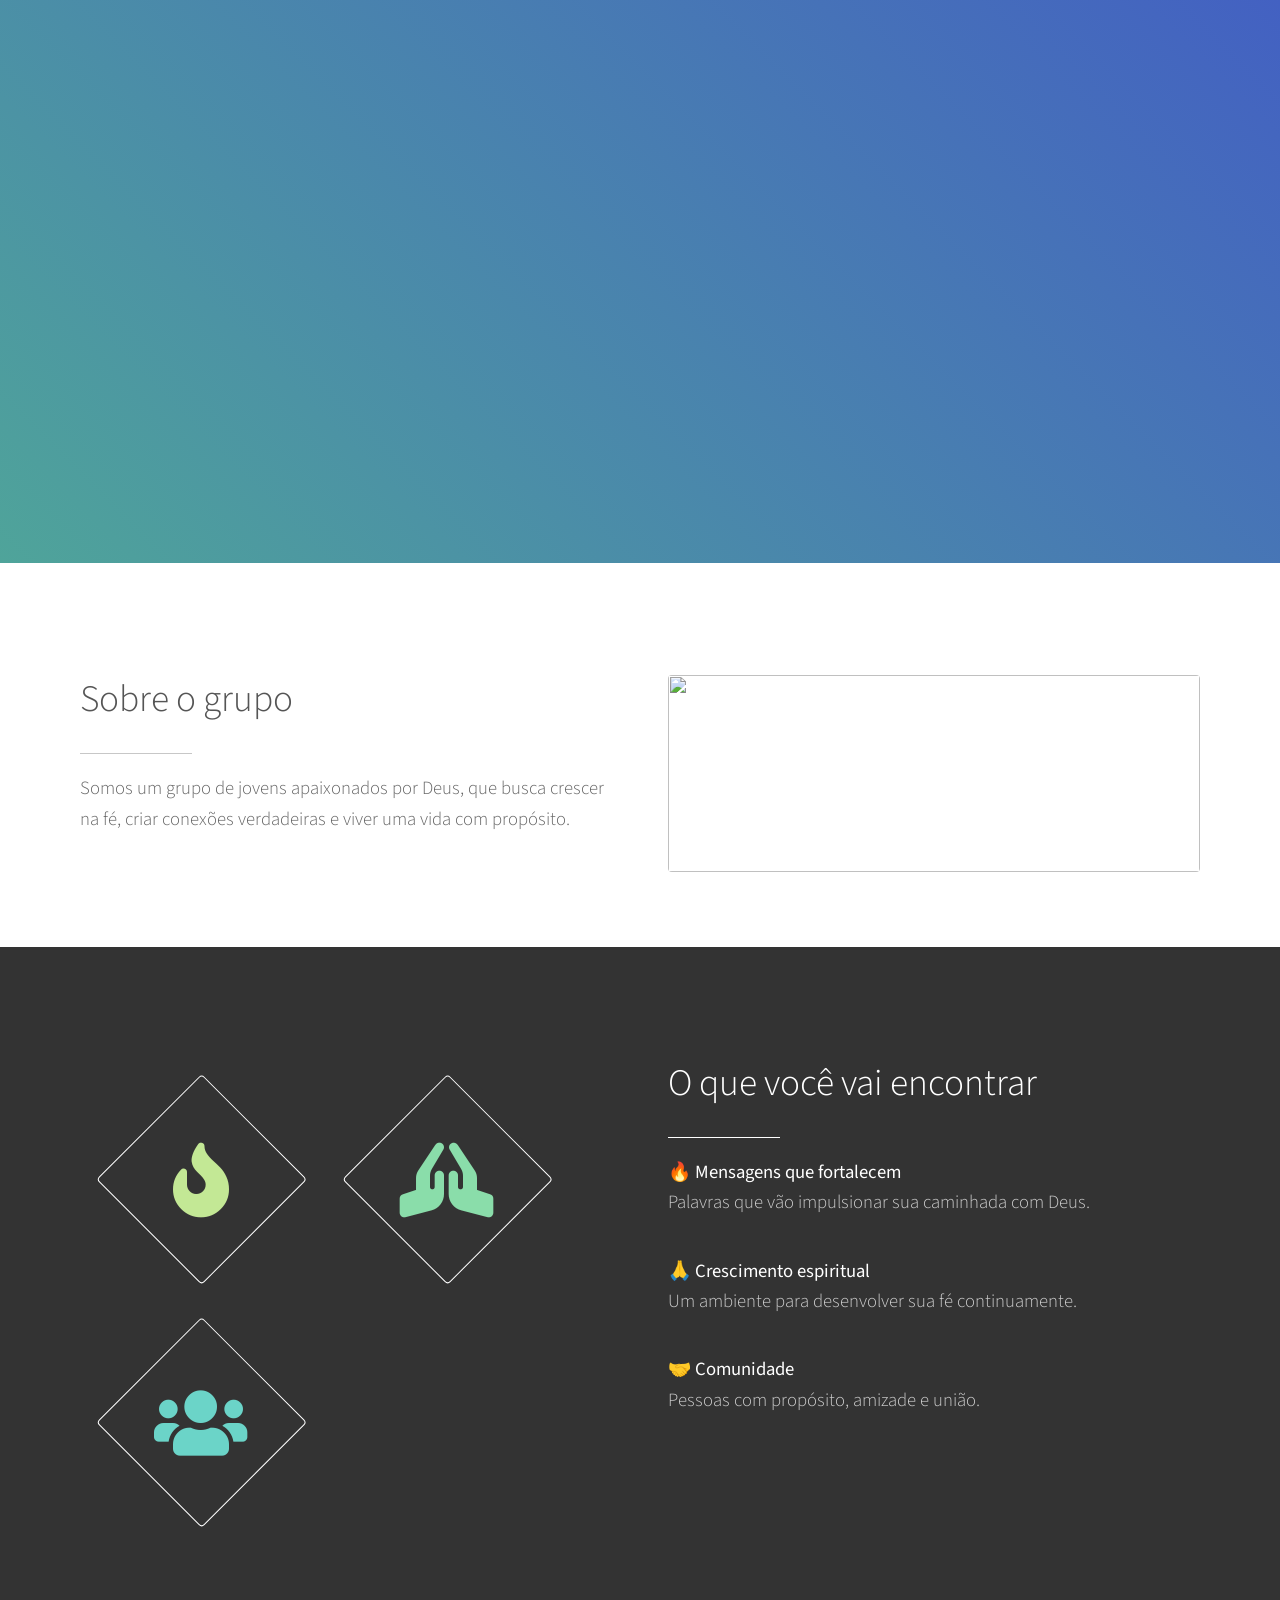
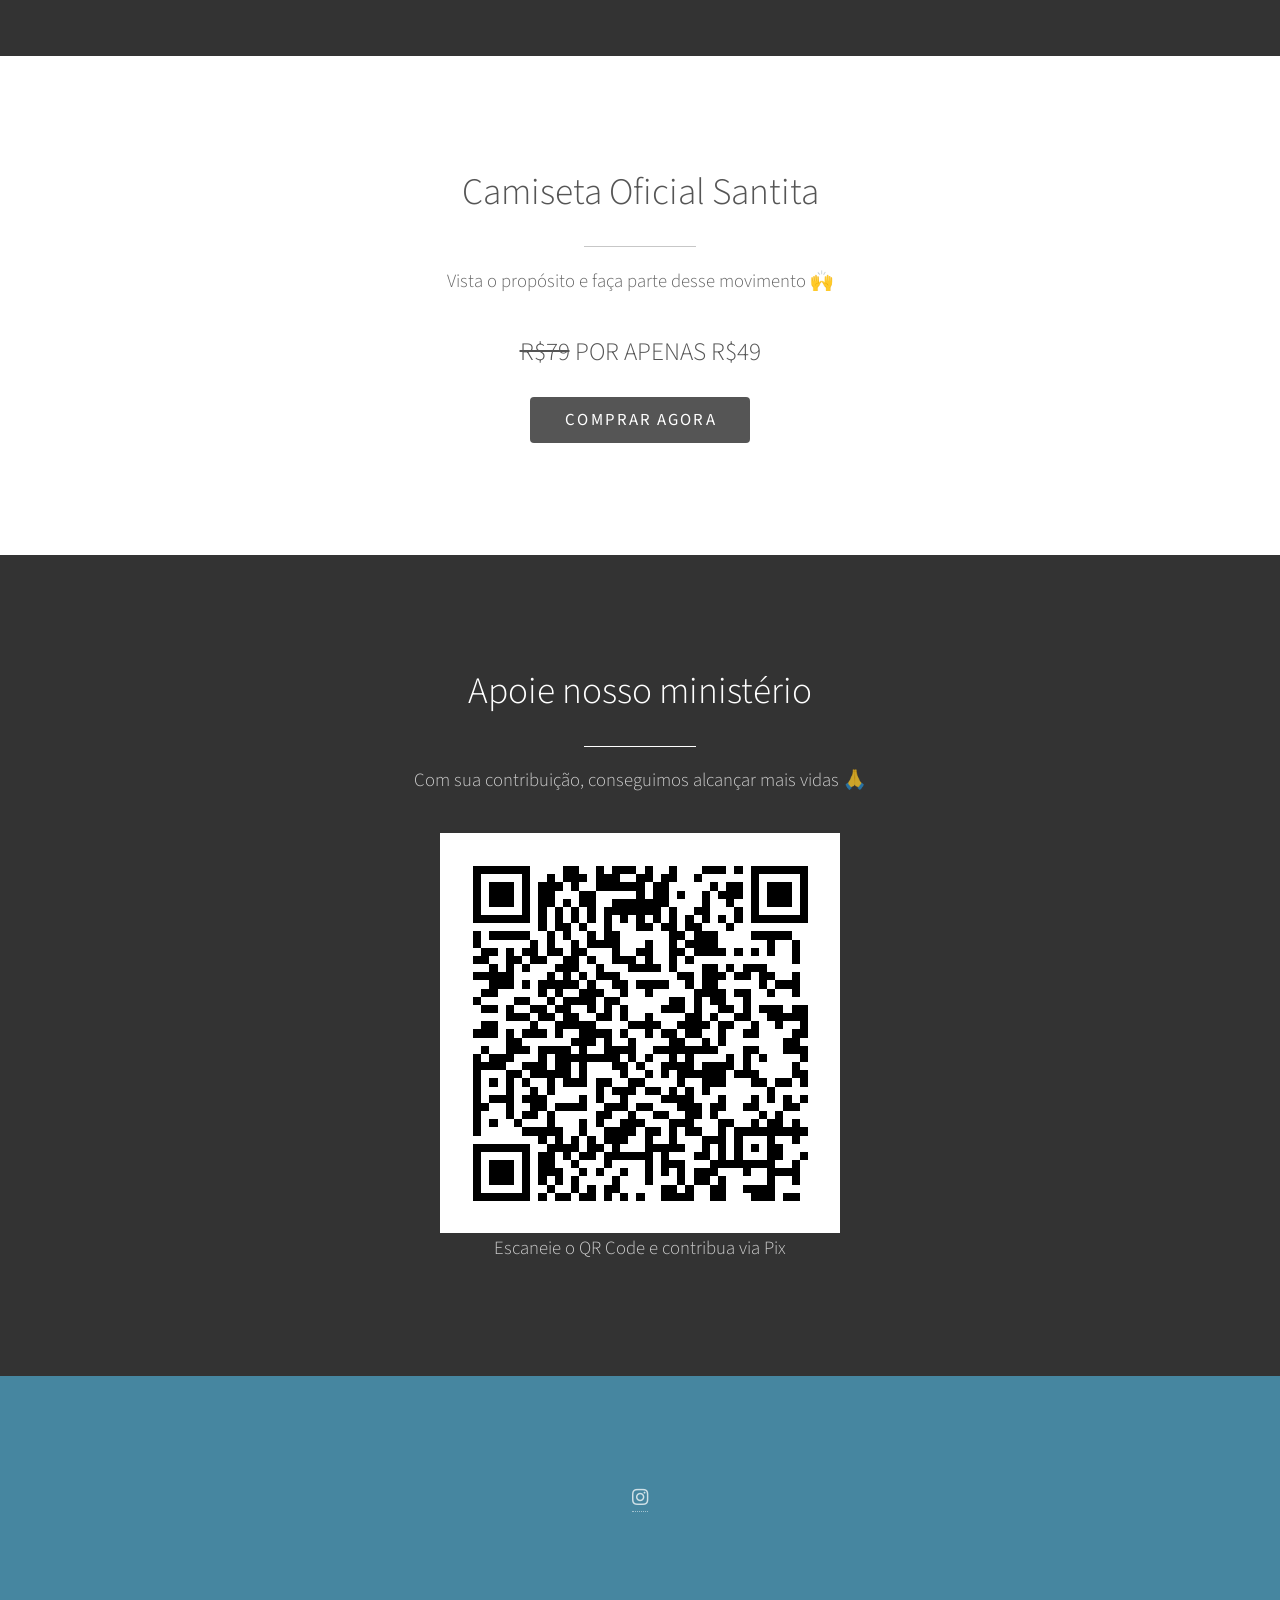
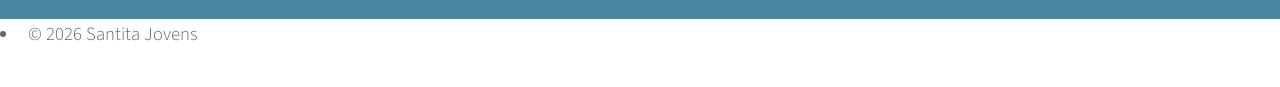
==== commit d010589c: "index.html" ====
--- a/index.html
+++ b/index.html
@@ -118,13 +118,17 @@
   <p>Escaneie o QR Code e contribua via Pix</p>
 </div>
 </section>
-
+  
 <!-- FOOTER -->
 <section id="footer">
   <ul class="icons">
-    <li><a href="#" class="icon brands alt fa-instagram"><span class="label">Instagram</span></a></li>
-    <li><a href="https://wa.me/5511979566910" class="icon solid alt fa-phone"><span class="label">WhatsApp</span></a></li>
+    <div class="social-icons">
+      <a href="https://www.instagram.com/santita.pnsa?igsh=MWRiMmRvMnJ1YWcyZA%3D%3D" target="_blank">
+        <i class="fab fa-instagram"></i>
+      </a>
+    </div>
   </ul>
+</section>
 
   <ul class="copyright">
     <li>© 2026 Santita Jovens</li>
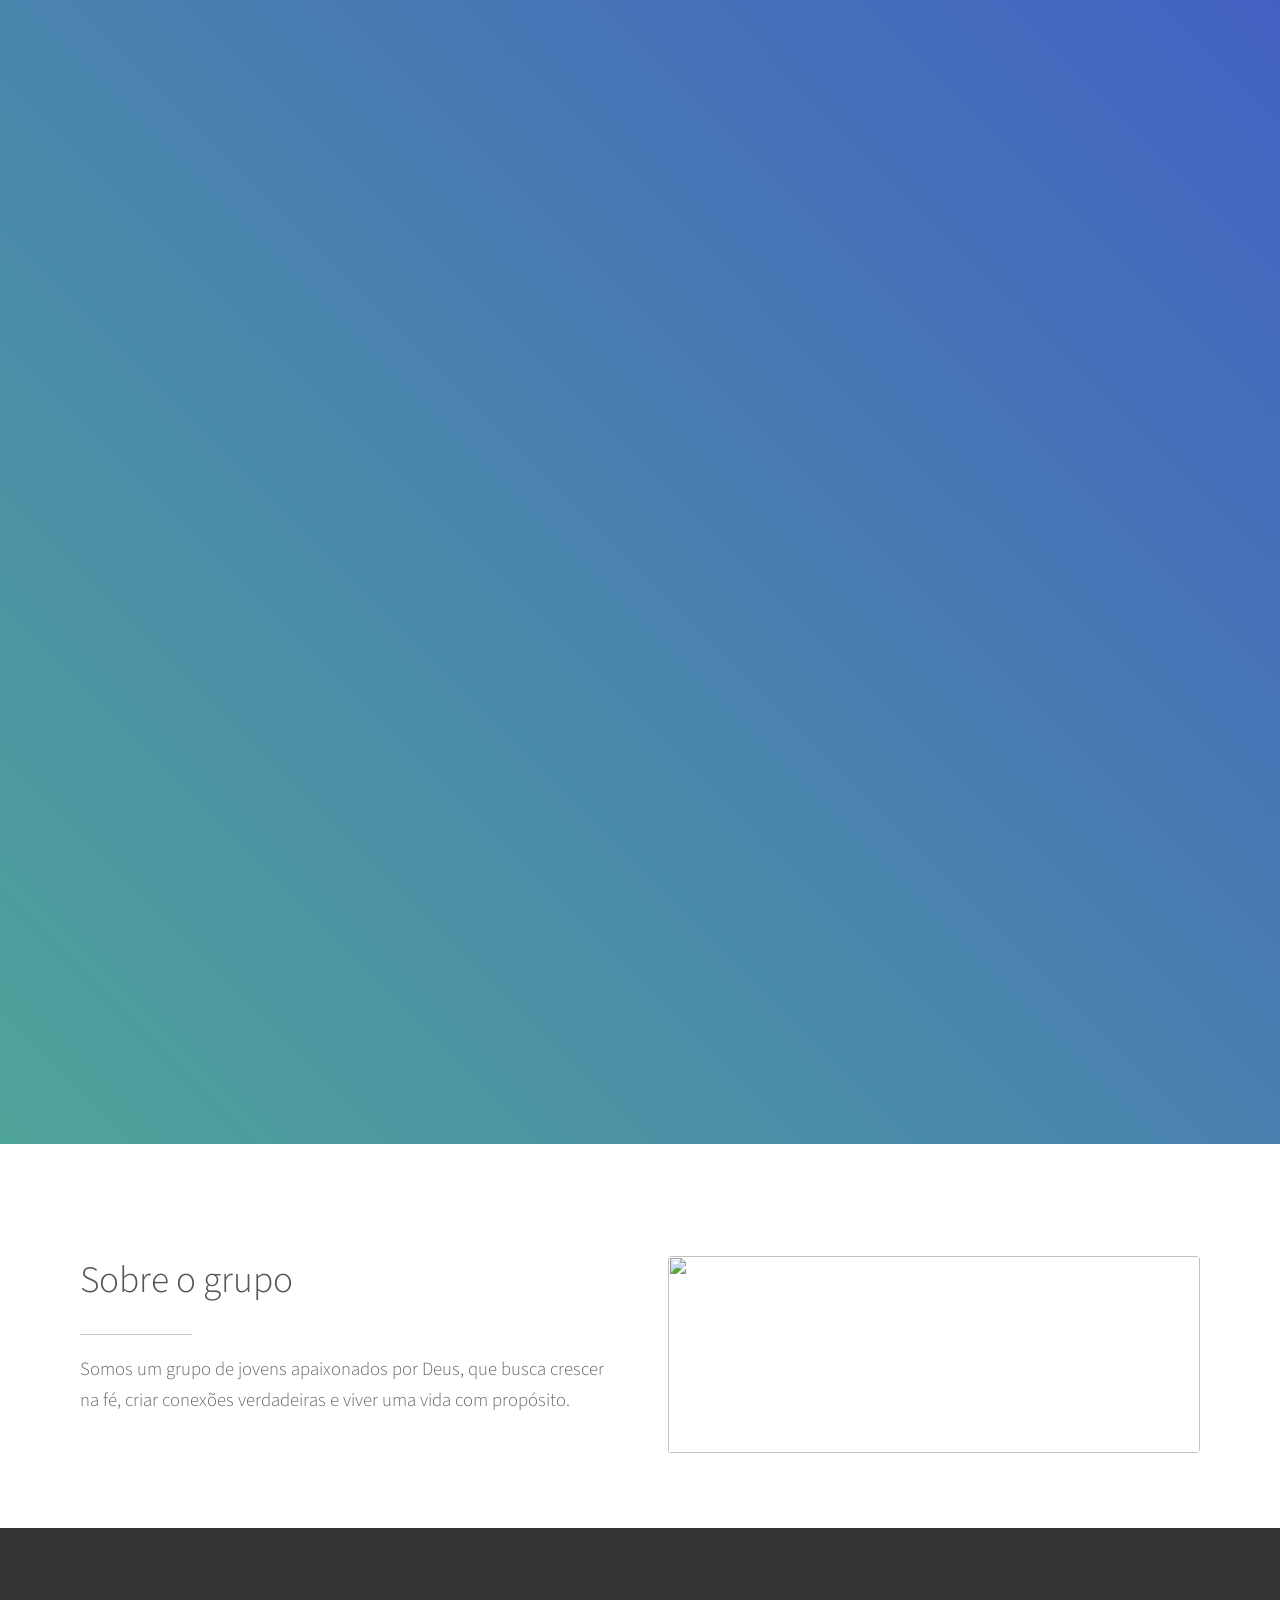
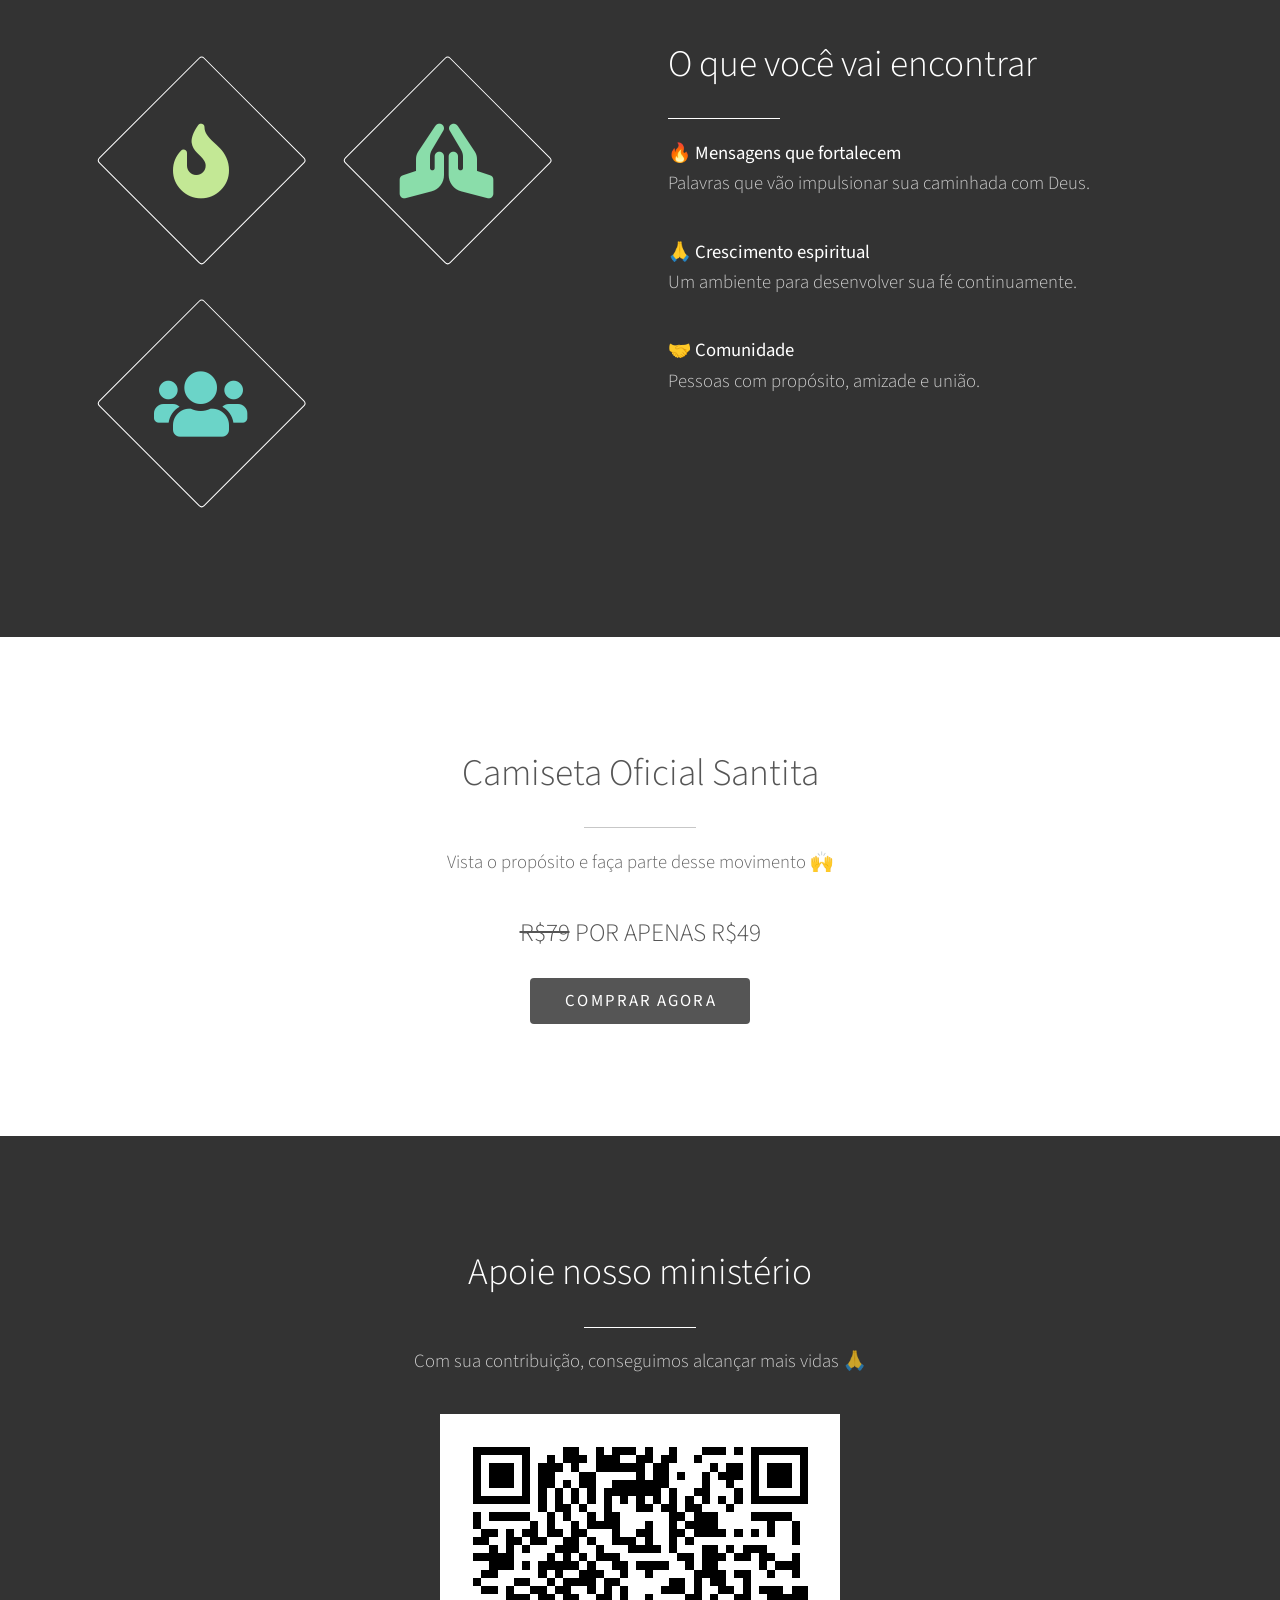
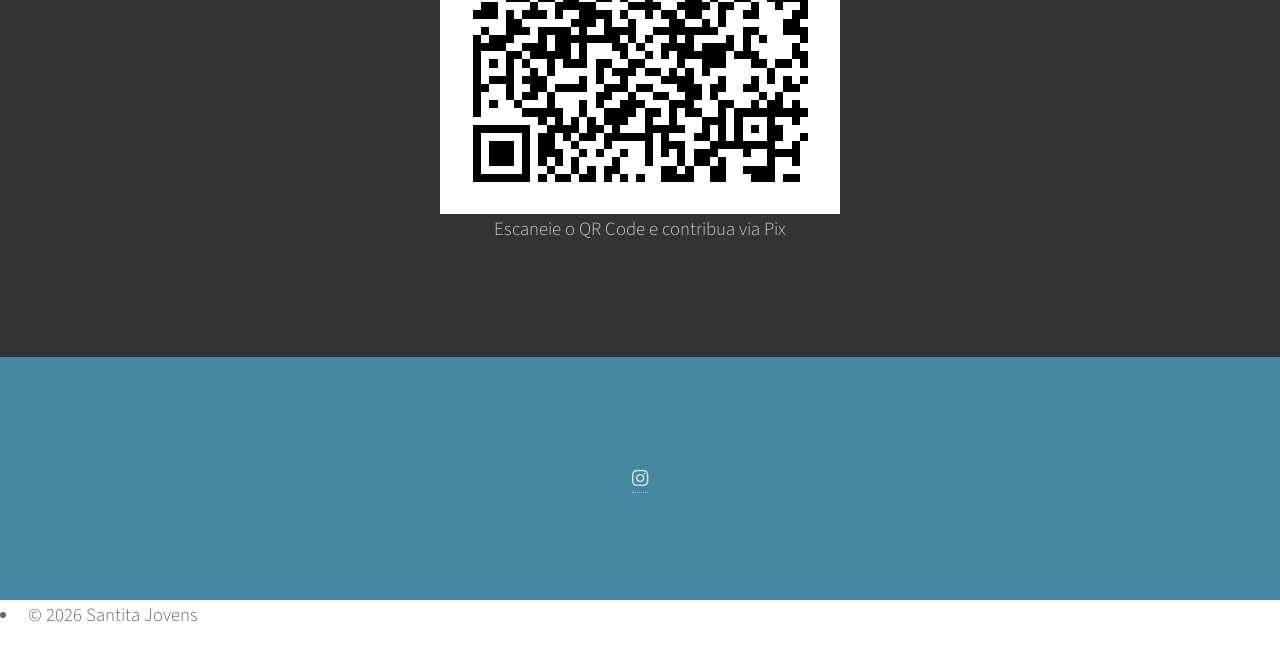
==== commit 610d0c82: "index.html" ====
--- a/index.html
+++ b/index.html
@@ -11,15 +11,13 @@
 <!-- HEADER -->
 <section id="header">
   <div class="inner">
+    <img src="imagens/Captura de tela 2026-05-19 095545.png" alt="Logo Santita Jovens" class="logo-banner">
     <span class="icon solid major fa-users"></span>
     <h1>Grupo de Jovens <strong>Santita</strong></h1>
     <p>Encontre propósito, viva a fé e faça parte de algo maior</p>
-
     <ul class="actions special">
       <li>
-        <a href="https://wa.me/5511979566910" class="button scrolly">
-          Quero participar
-        </a>
+        <a href="https://wa.me/5511979566910" class="button scrolly">Quero participar</a>
       </li>
     </ul>
   </div>
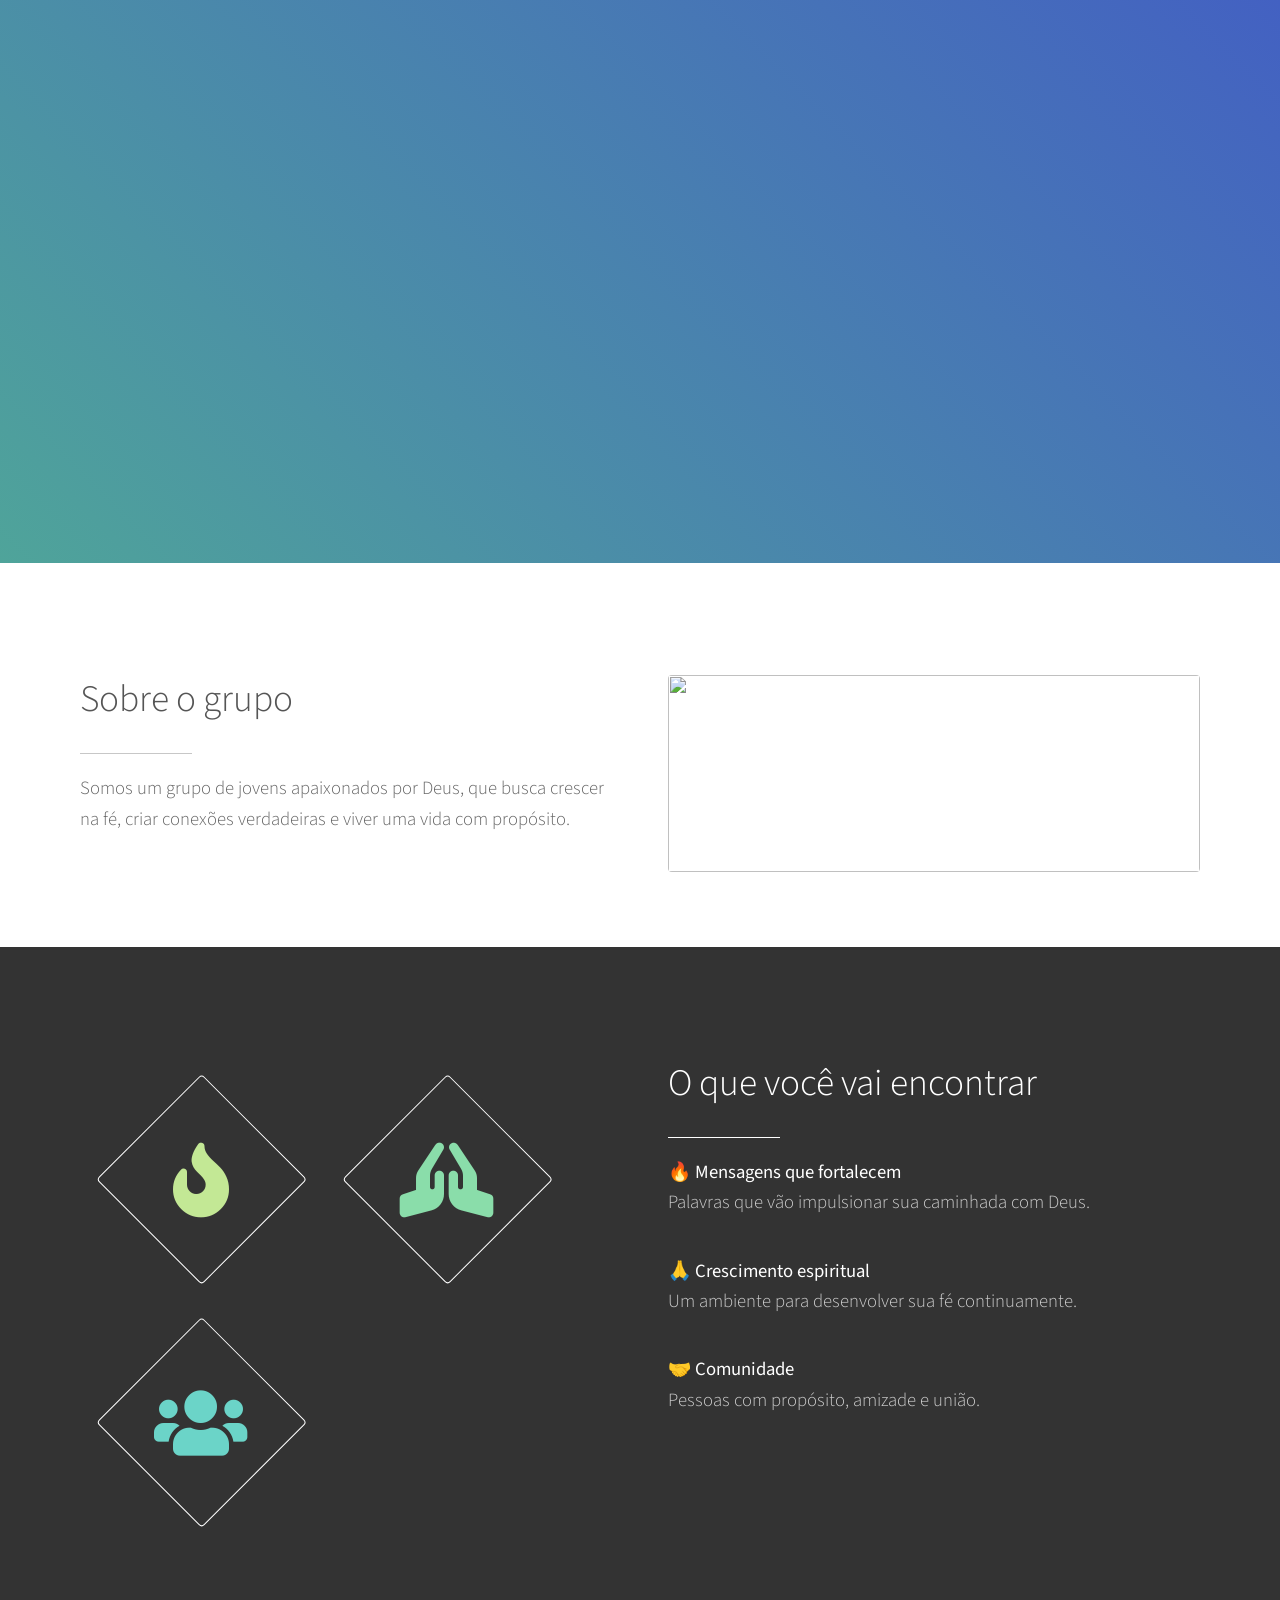
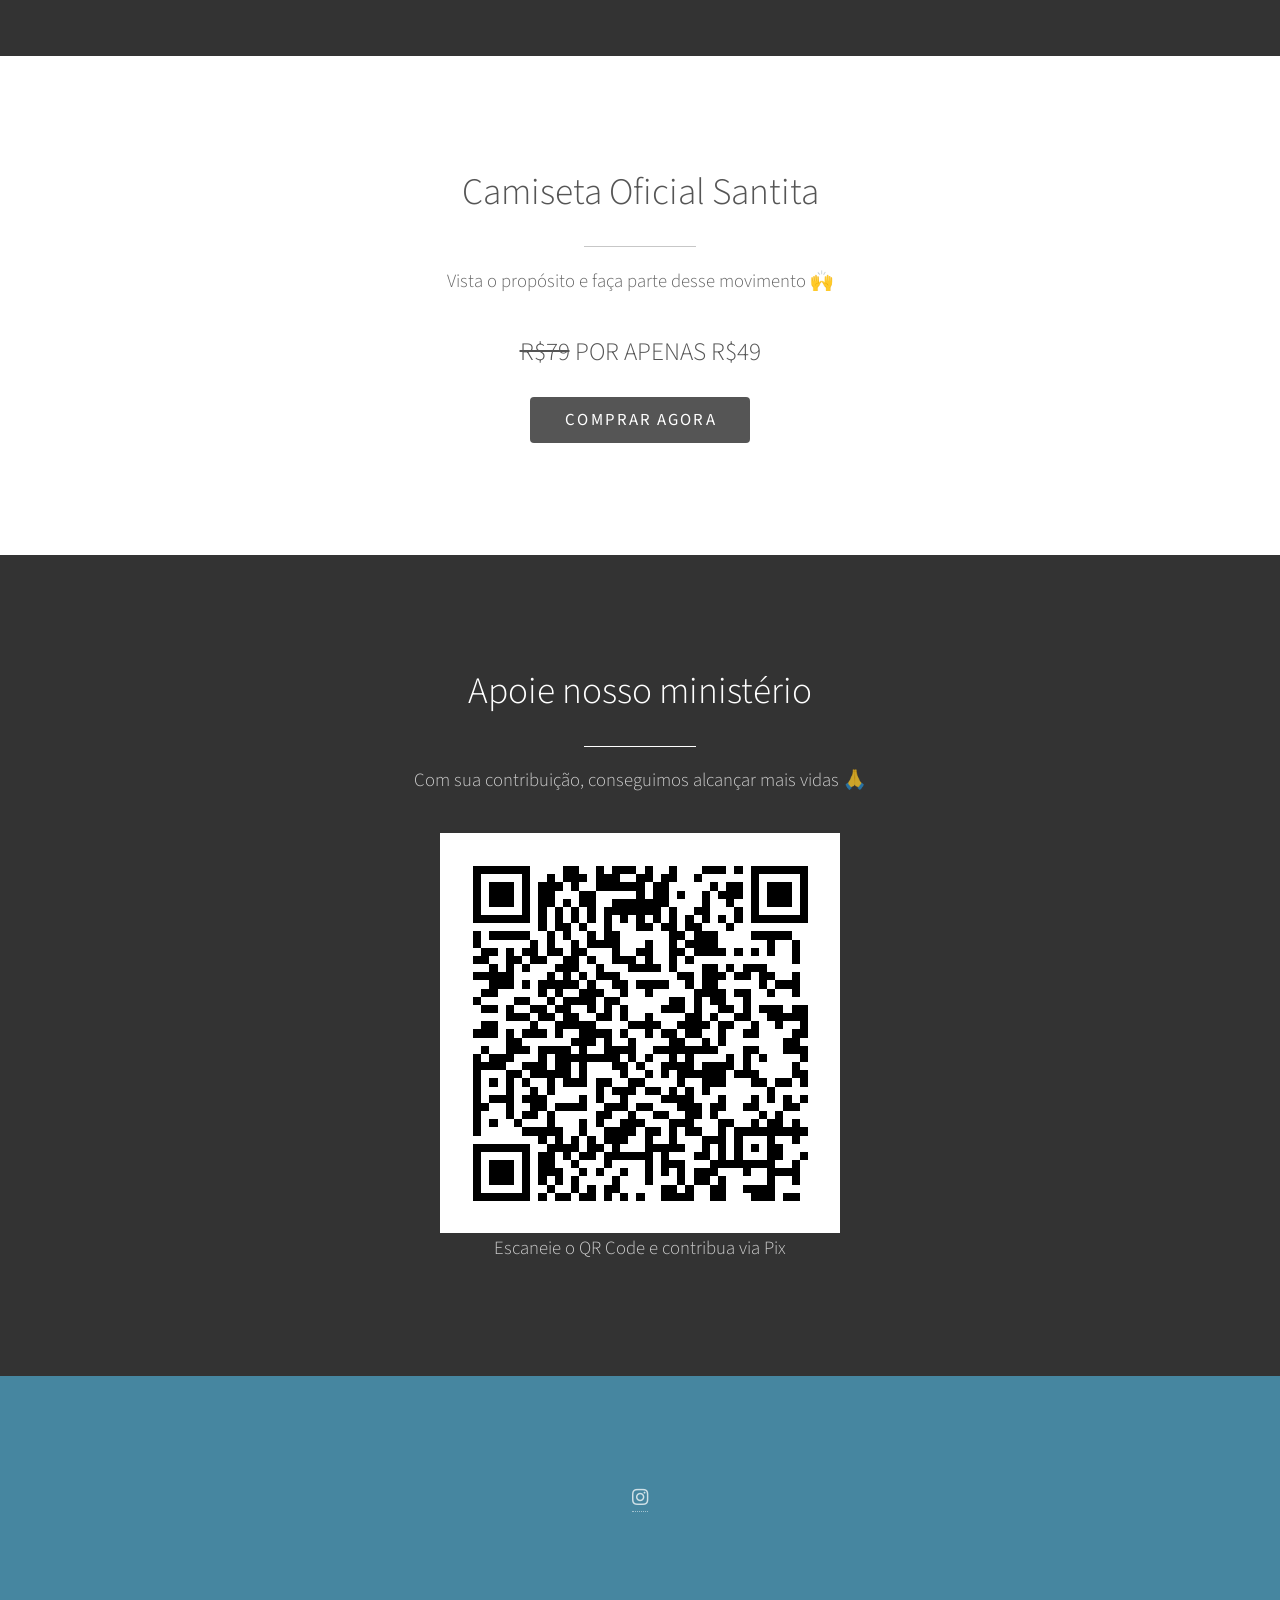
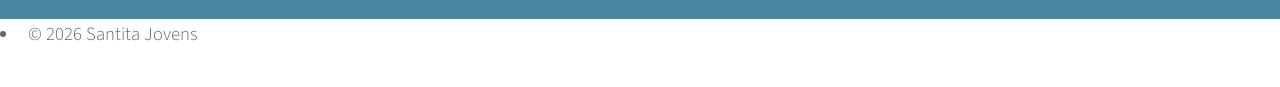
==== commit be370661: "index.html" ====
--- a/index.html
+++ b/index.html
@@ -11,7 +11,7 @@
 <!-- HEADER -->
 <section id="header">
   <div class="inner">
-    <img src="imagens/Captura de tela 2026-05-19 095545.png" alt="Logo Santita Jovens" class="logo-banner">
+    img src="imagens/santitalogo.png" alt="">
     <span class="icon solid major fa-users"></span>
     <h1>Grupo de Jovens <strong>Santita</strong></h1>
     <p>Encontre propósito, viva a fé e faça parte de algo maior</p>
--- a/assets/css/main.css
+++ b/assets/css/main.css
@@ -29,6 +29,12 @@
 footer, header, hgroup, menu, nav, section {
 	display: block;}
 
+.logo-banner {
+  width: 180px; /* ajuste conforme o tamanho desejado */
+  height: auto;
+  display: block;
+  margin: 0 auto 20px auto; /* centraliza e dá espaço abaixo */
+}
 body {
 	line-height: 1;
 }
@@ -3509,4 +3515,4 @@
 				padding: 2em 1em 2em 1em ;
 			}
 
-	}+	}
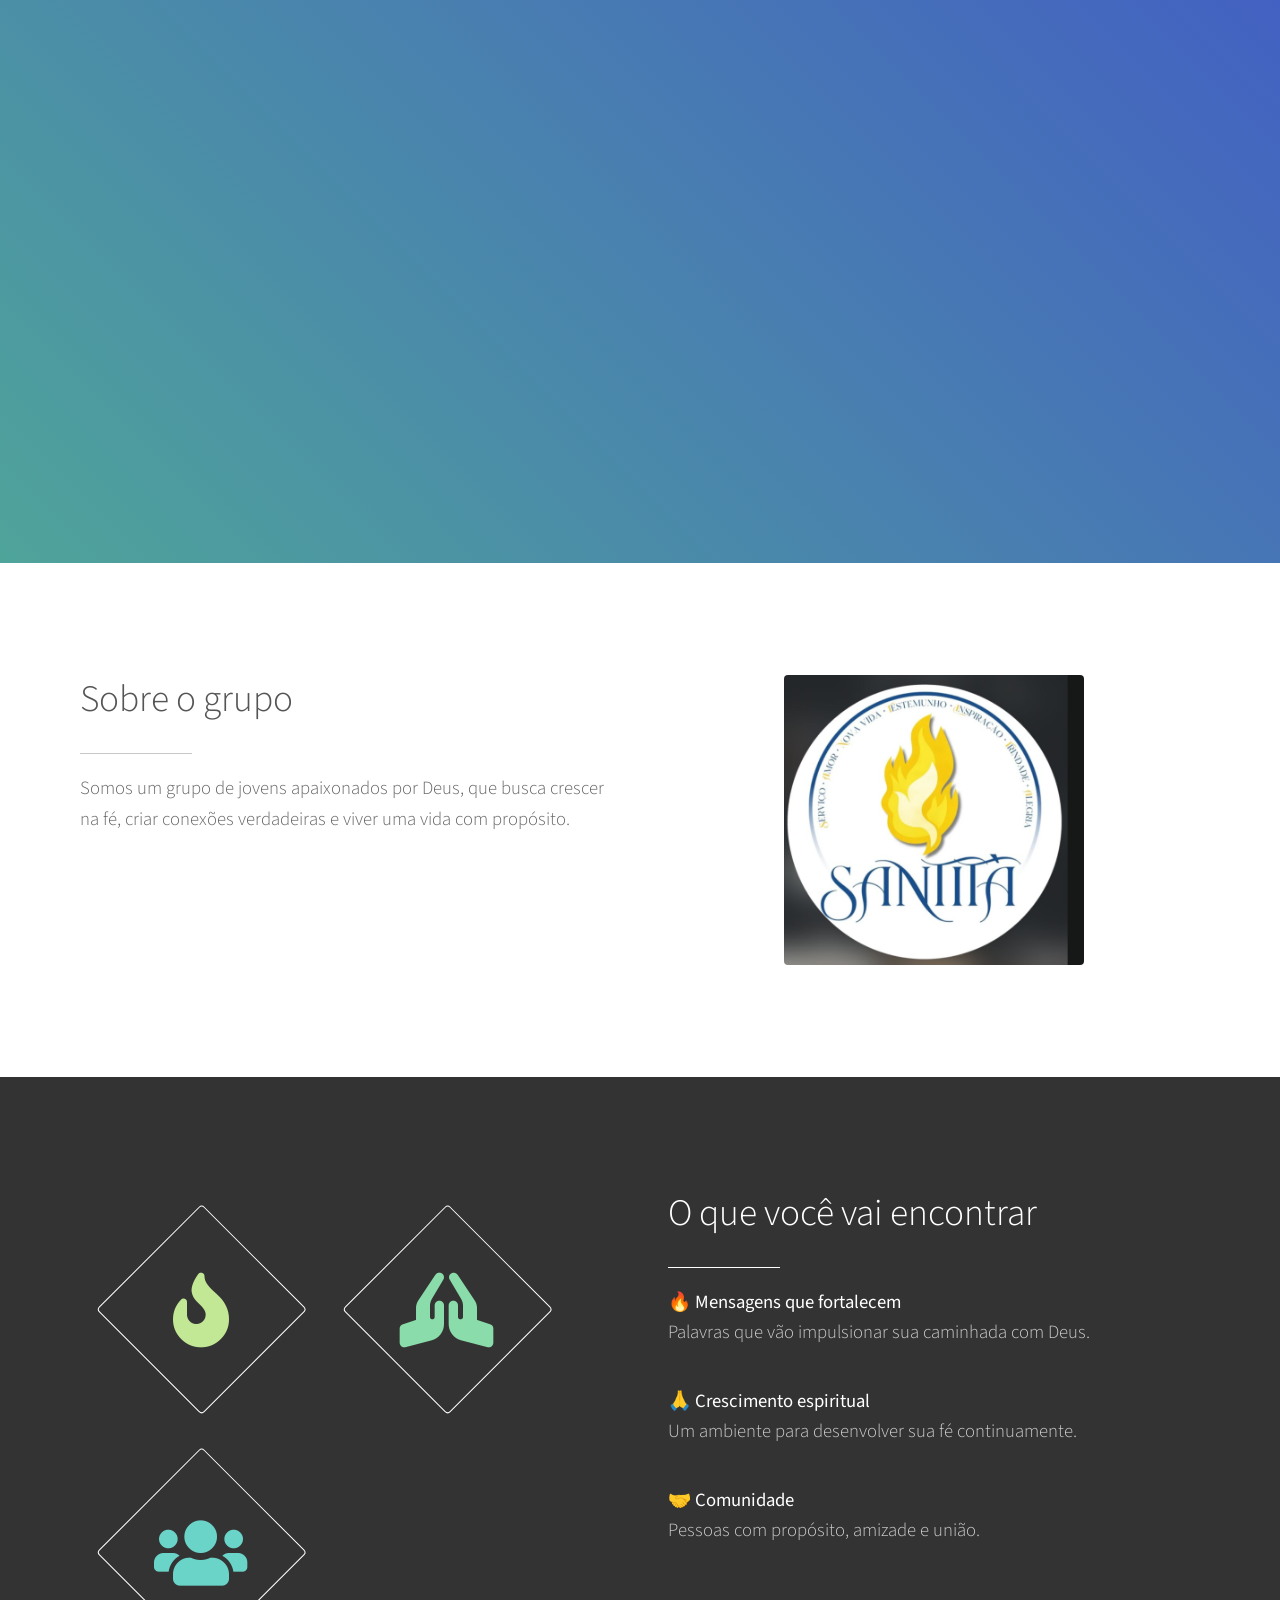
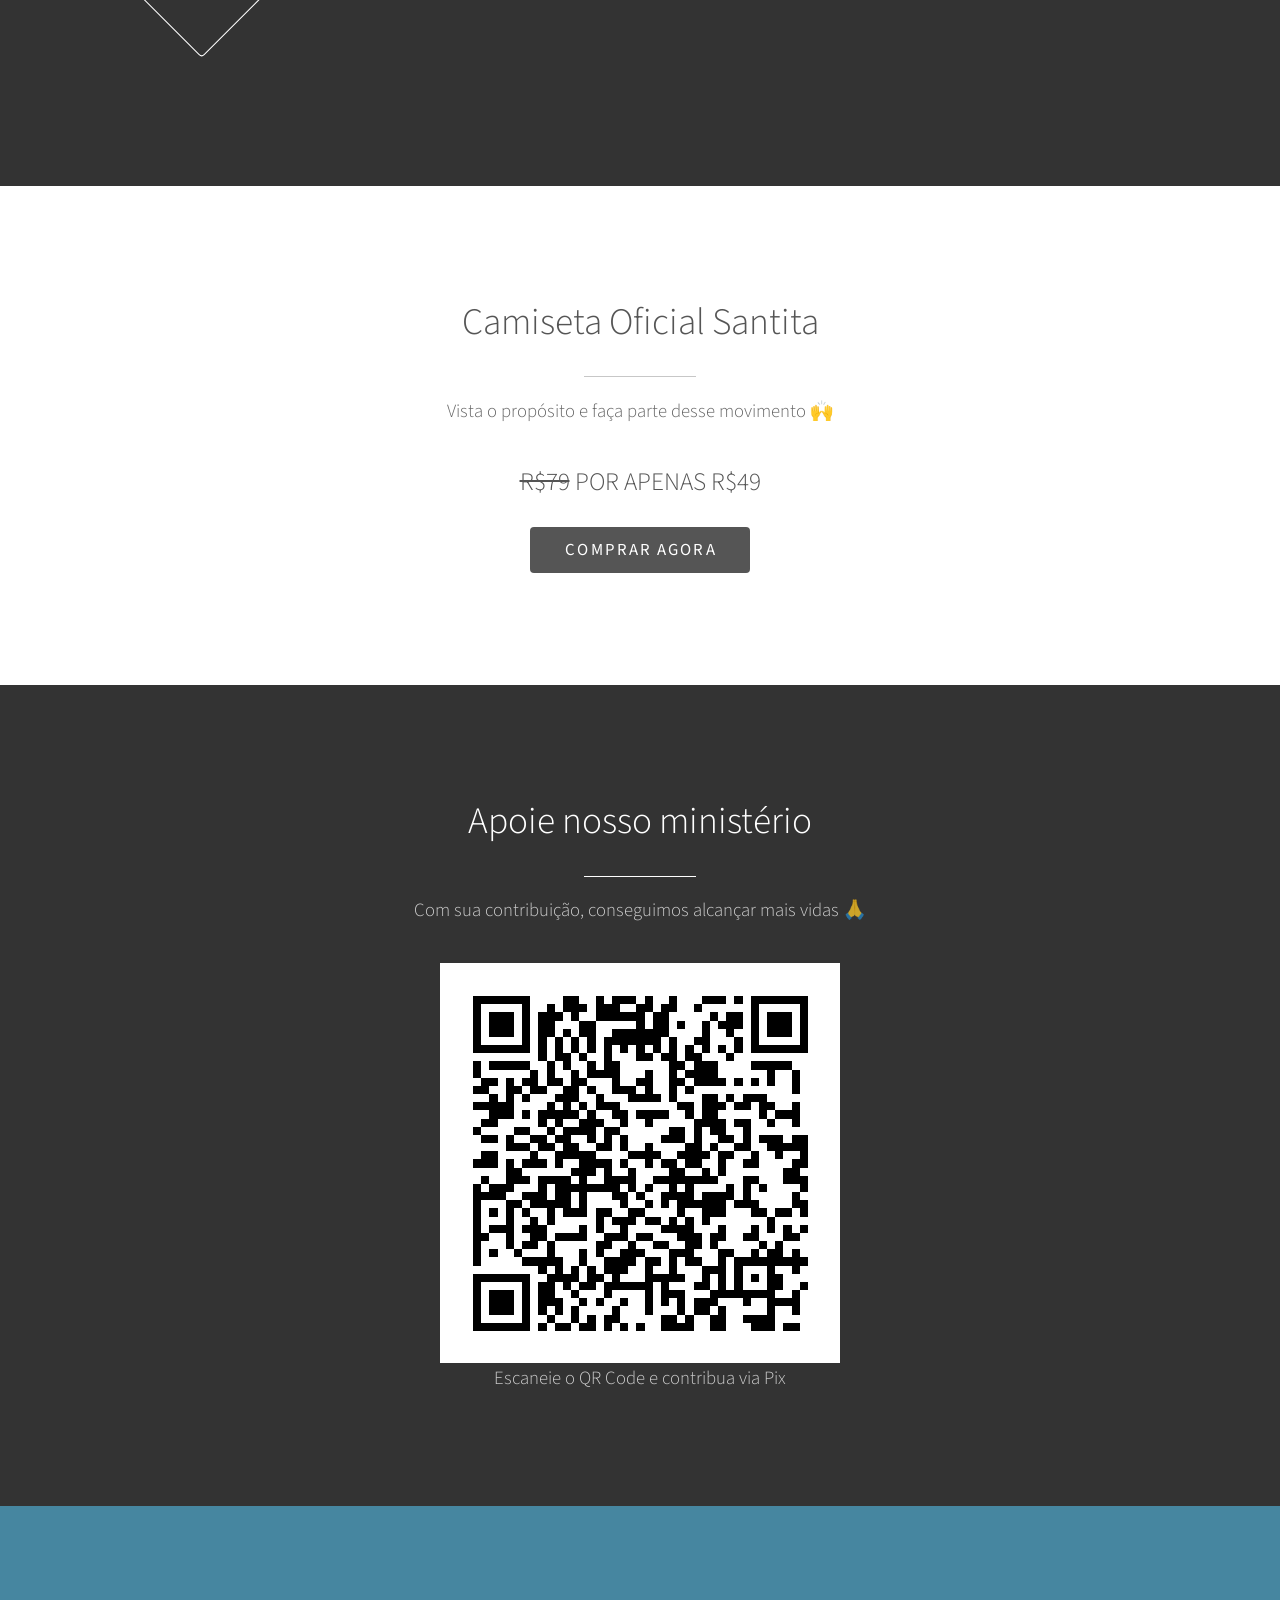
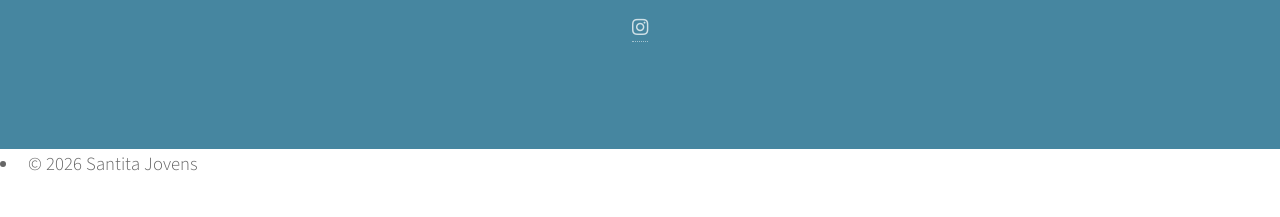
==== commit 967b5478: "index.html" ====
--- a/index.html
+++ b/index.html
@@ -38,11 +38,12 @@
         </p>
       </div>
 
-      <div class="col-6 col-12-medium">
-        <span class="image fit">
-          <img src="images/pic01.jpg" alt="">
-        </span>
-      </div>
+      
+<div class="col-6 col-12-medium">
+  <span class="image fit">
+    <img src="imagens/santitalogo.png" alt="Logo Santita" style="max-width:300px; margin:auto; display:block;">
+  </span>
+</div>
 
     </div>
   </div>
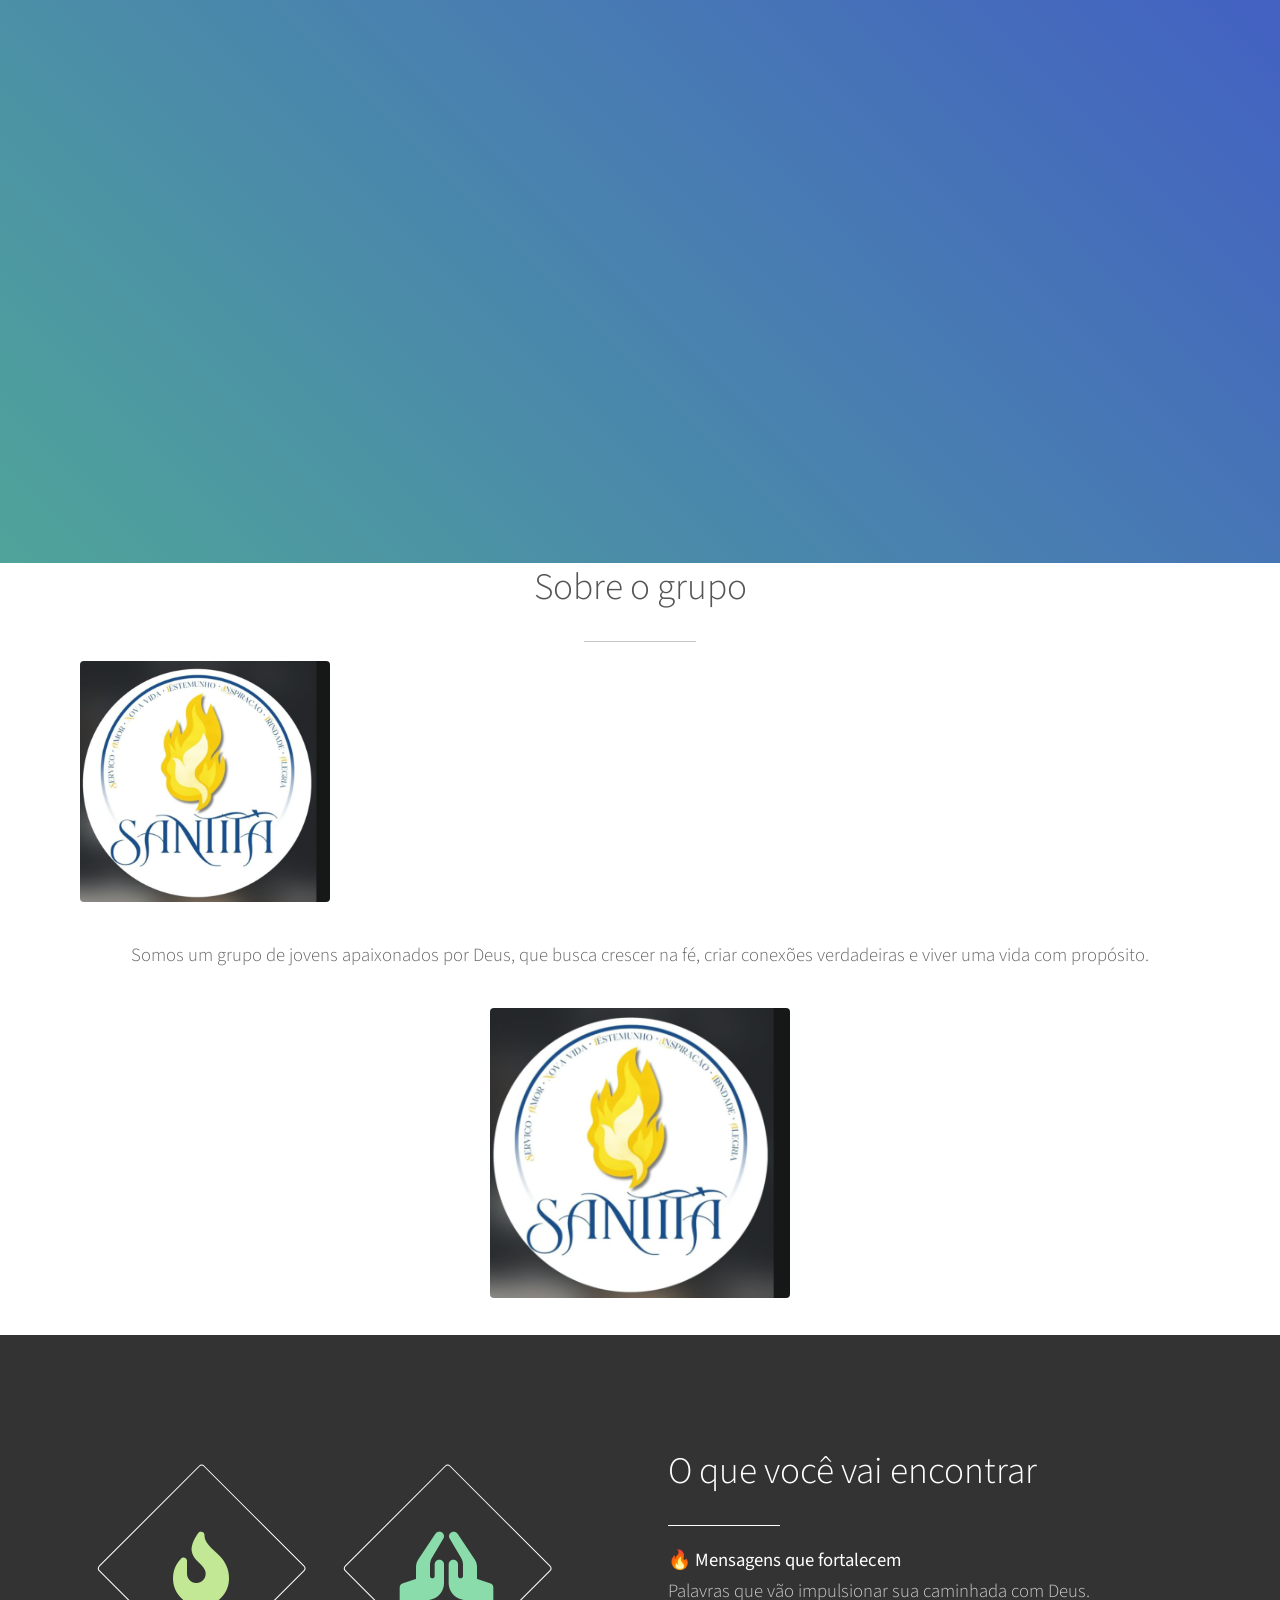
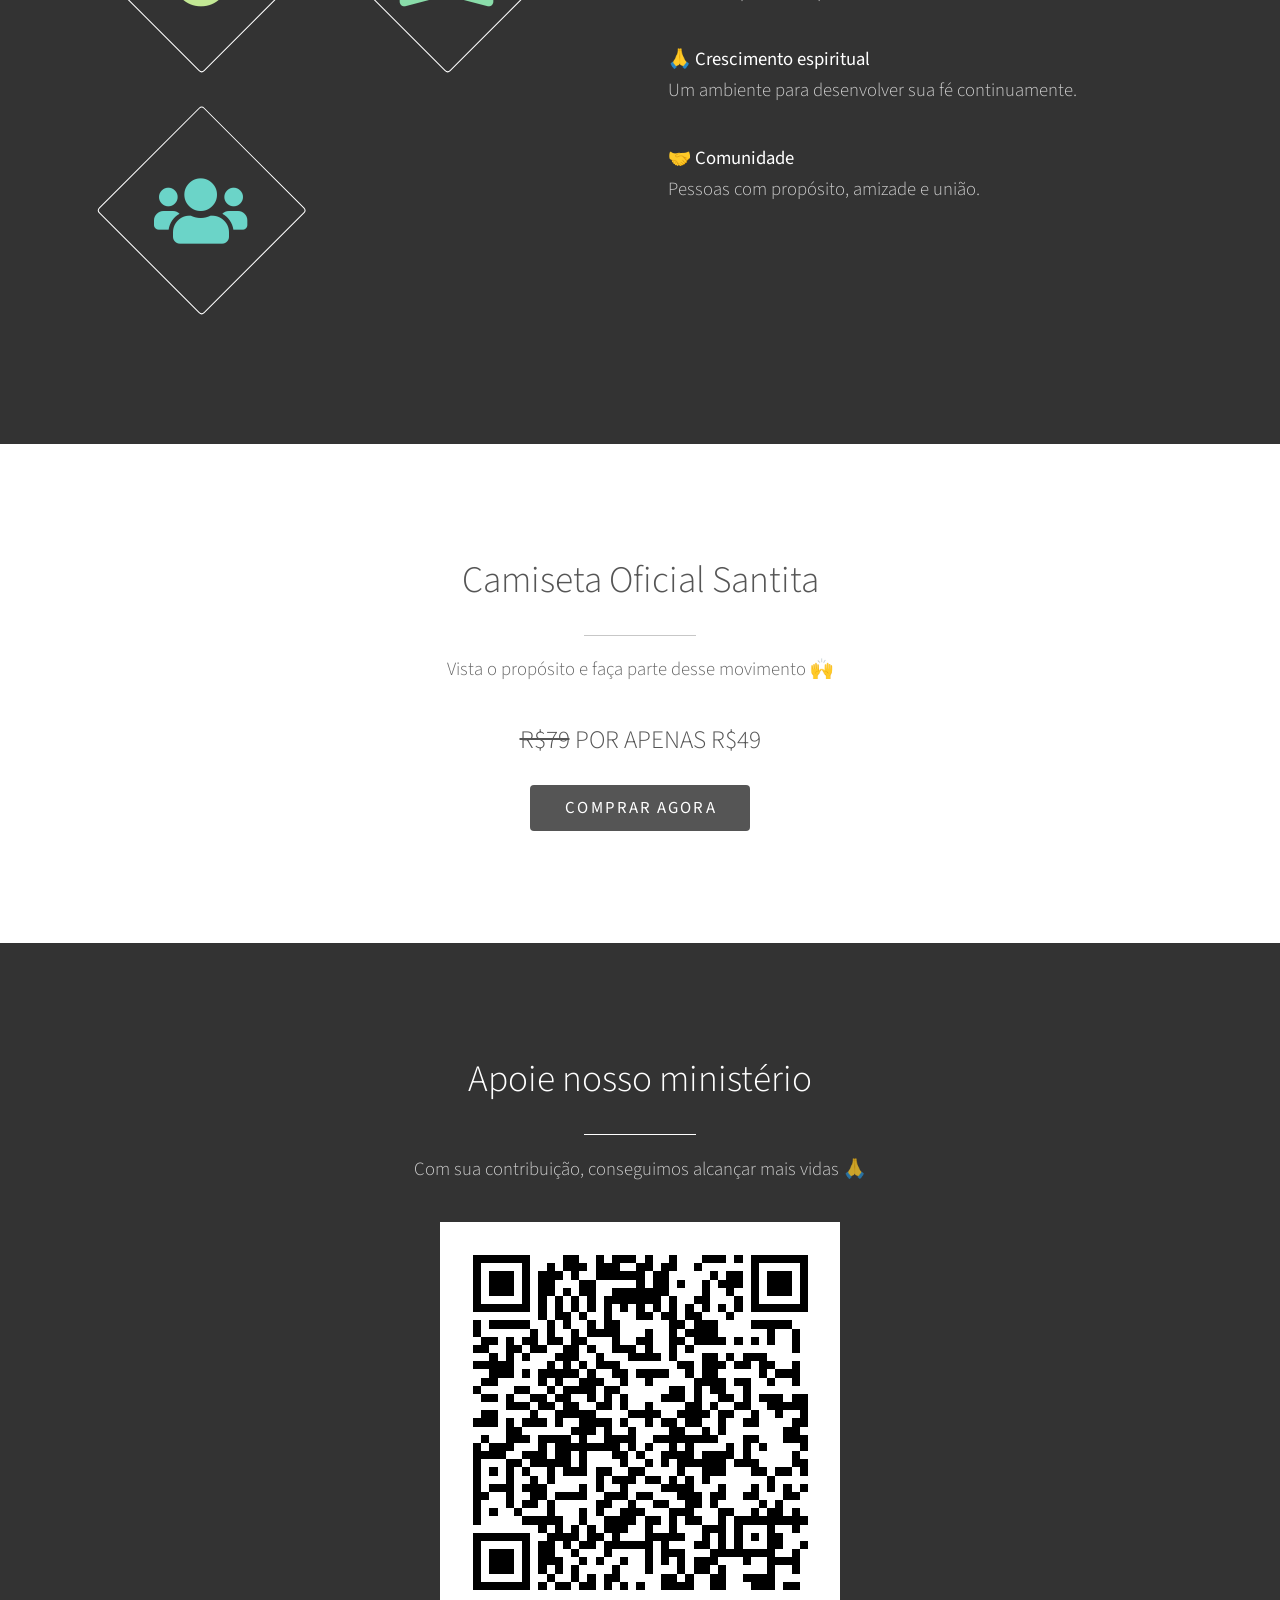
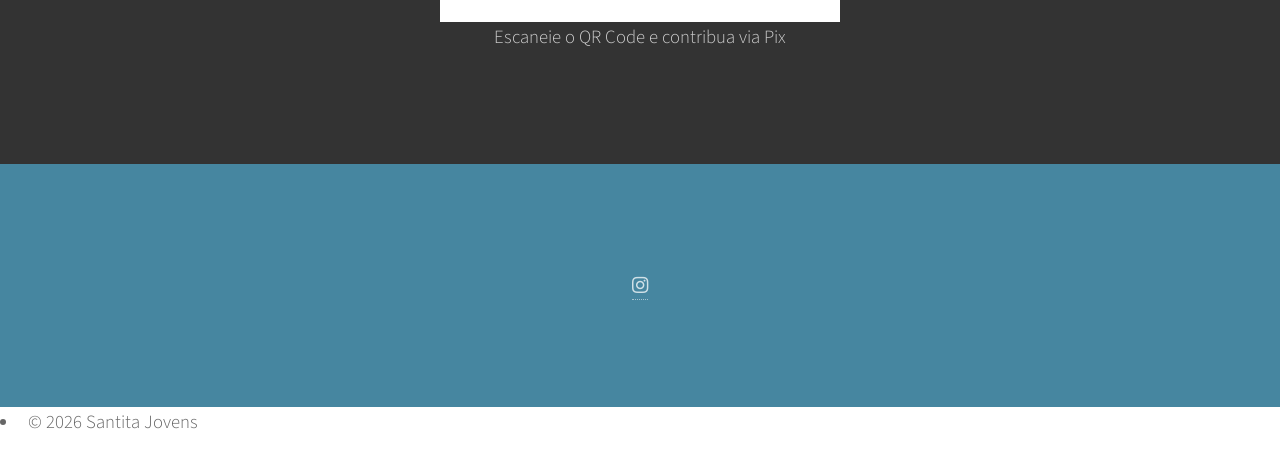
==== commit 02fb1c8b: "index.html" ====
--- a/index.html
+++ b/index.html
@@ -24,24 +24,29 @@
 </section>
 
 <!-- SOBRE -->
-<section id="one" class="main style1">
-  <div class="container">
-    <div class="row gtr-150">
 
-      <div class="col-6 col-12-medium">
-        <header class="major">
-          <h2>Sobre o grupo</h2>
-        </header>
-        <p>
-          Somos um grupo de jovens apaixonados por Deus, que busca crescer na fé,
-          criar conexões verdadeiras e viver uma vida com propósito.
-        </p>
-      </div>
+<div class="container" style="text-align: center;">
+
+  <header class="major">
+    <h2>Sobre o grupo</h2>
+  </header>
+
+  <span class="image fit">
+    <img src="imagens/santitalogo.png" style="max-width: 250px;">
+  </span>
+
+  <p>
+    Somos um grupo de jovens apaixonados por Deus, que busca crescer na fé,
+    criar conexões verdadeiras e viver uma vida com propósito.
+  </p>
+
+</div>
+
 
       
 <div class="col-6 col-12-medium">
   <span class="image fit">
-    <img src="imagens/santitalogo.png" alt="Logo Santita" style="max-width:300px; margin:auto; display:block;">
+    <img src="imagens/santitalogo.png" alt="Logo Santita" style="max-width: 300px; margin: auto; display: block;">
   </span>
 </div>
 
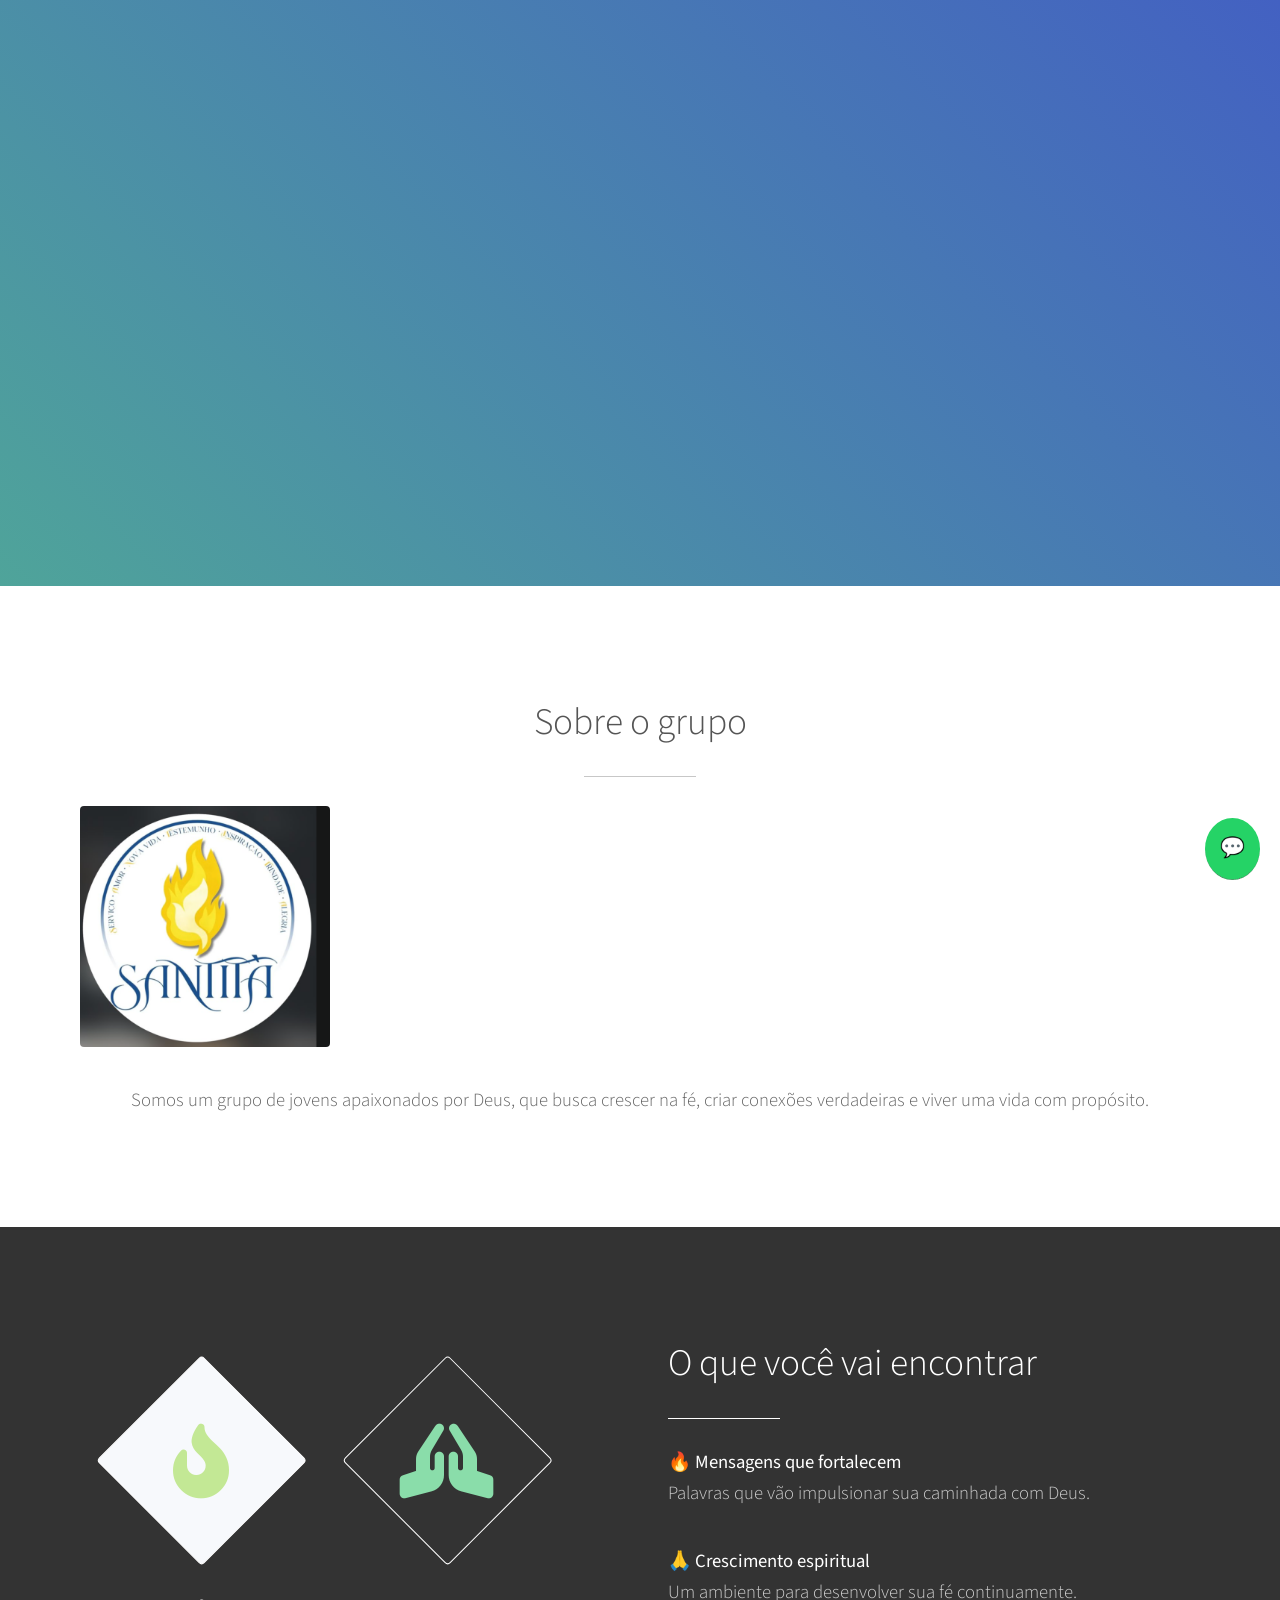
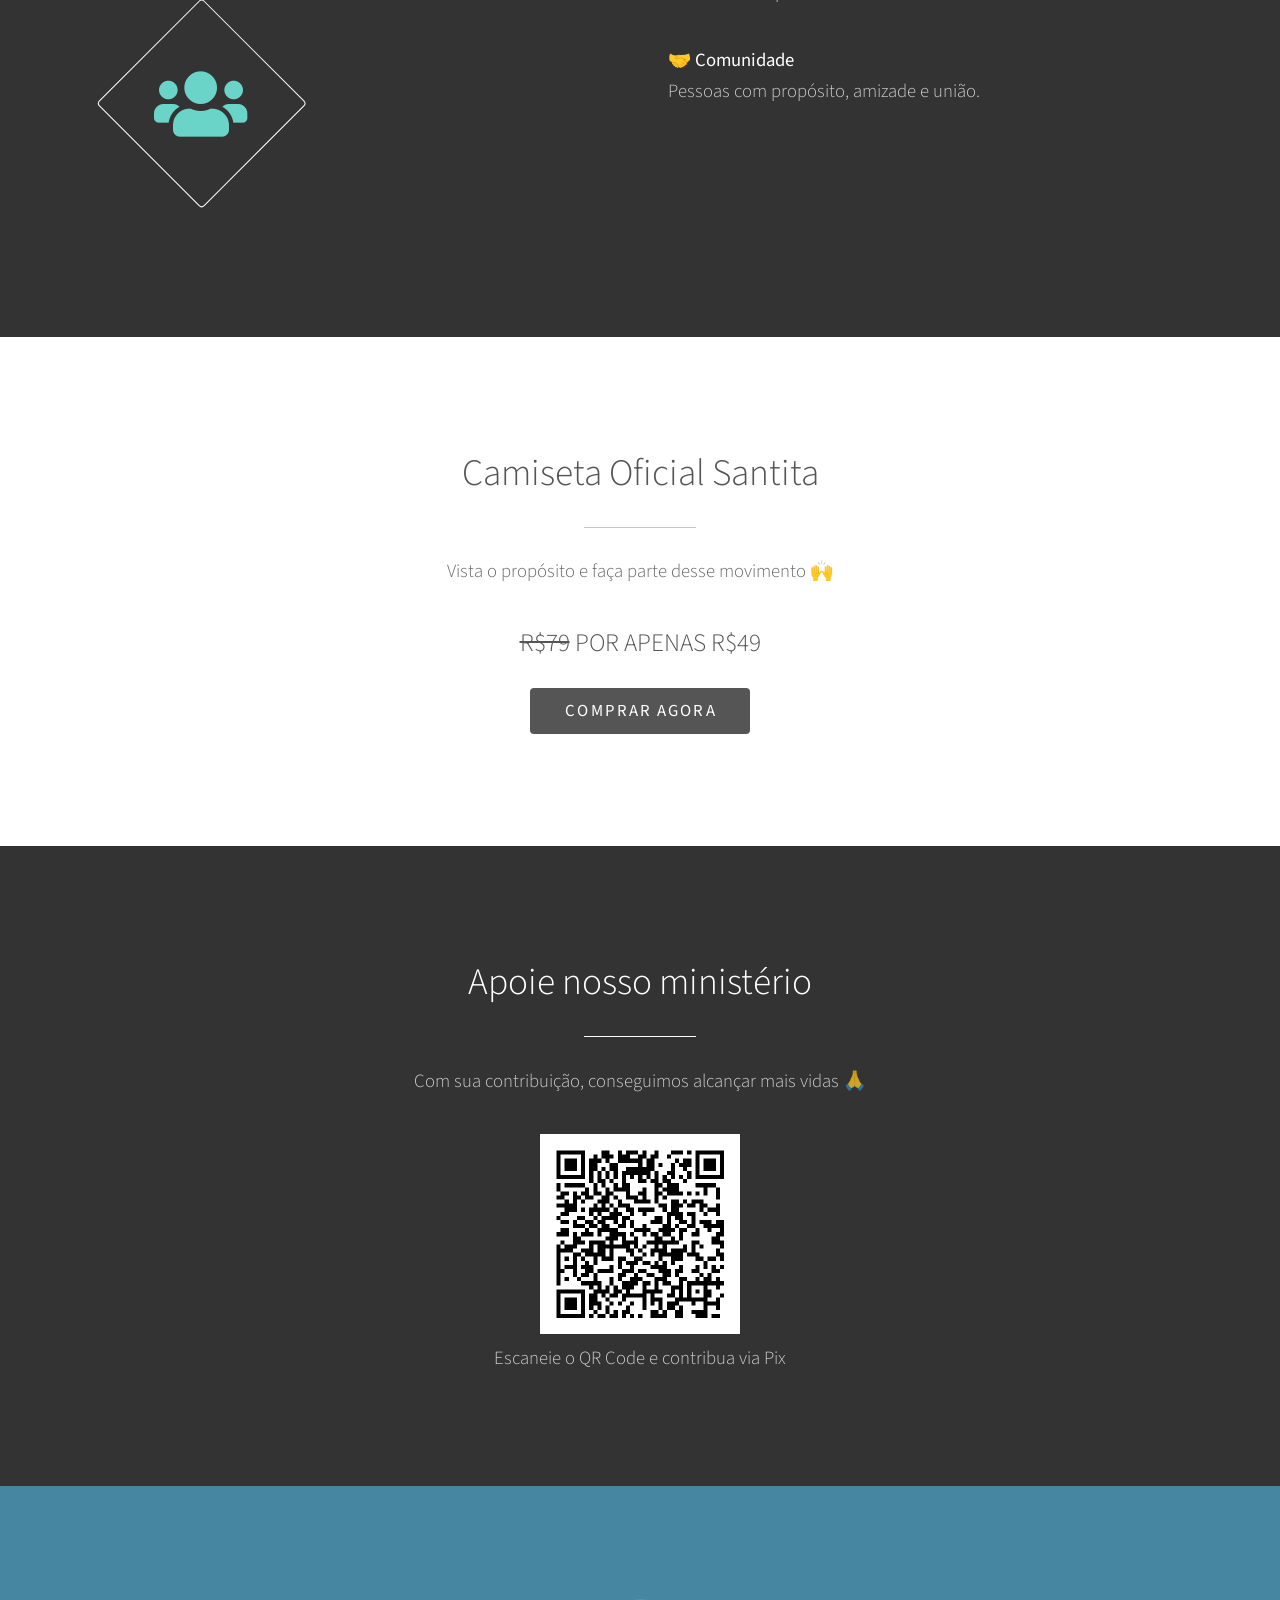
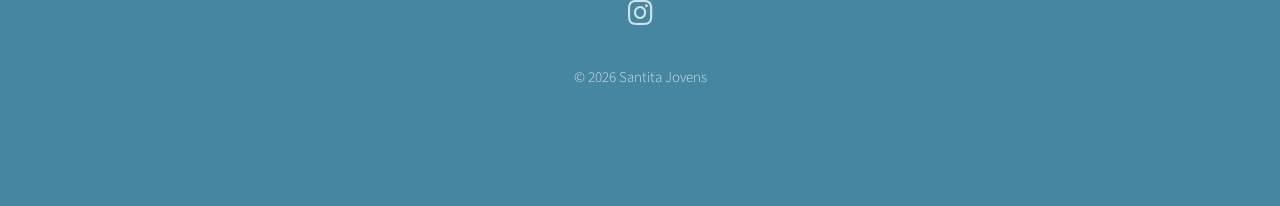
==== commit ca5690a6: "index.html" ====
--- a/index.html
+++ b/index.html
@@ -1,3 +1,4 @@
+<!DOCTYPE html>
 <html>
 <head>
   <title>Santita Jovens</title>
@@ -11,50 +12,45 @@
 <!-- HEADER -->
 <section id="header">
   <div class="inner">
-    img src="imagens/santitalogo.png" alt="">
-    <span class="icon solid major fa-users"></span>
+
+    <img src="imagens/santitalogo.png" alt="Logo Santita" style="max-width: 120px;" />
+
     <h1>Grupo de Jovens <strong>Santita</strong></h1>
+
     <p>Encontre propósito, viva a fé e faça parte de algo maior</p>
+
     <ul class="actions special">
       <li>
-        <a href="https://wa.me/5511979566910" class="button scrolly">Quero participar</a>
+        <a href="https://wa.me/5511979566910" class="button scrolly">
+          Quero participar
+        </a>
       </li>
     </ul>
+
   </div>
 </section>
 
 <!-- SOBRE -->
+<section id="one" class="main style1">
+  <div class="container" style="text-align: center;">
 
-<div class="container" style="text-align: center;">
+    <header class="major">
+      <h2>Sobre o grupo</h2>
+    </header>
 
-  <header class="major">
-    <h2>Sobre o grupo</h2>
-  </header>
+    <span class="image fit">
+      <img src="imagens/santitalogo.png" alt="Logo Santita" style="max-width: 250px;">
+    </span>
 
-  <span class="image fit">
-    <img src="imagens/santitalogo.png" style="max-width: 250px;">
-  </span>
+    <p>
+      Somos um grupo de jovens apaixonados por Deus, que busca crescer na fé,
+      criar conexões verdadeiras e viver uma vida com propósito.
+    </p>
 
-  <p>
-    Somos um grupo de jovens apaixonados por Deus, que busca crescer na fé,
-    criar conexões verdadeiras e viver uma vida com propósito.
-  </p>
-
-</div>
-
-
-      
-<div class="col-6 col-12-medium">
-  <span class="image fit">
-    <img src="imagens/santitalogo.png" alt="Logo Santita" style="max-width: 300px; margin: auto; display: block;">
-  </span>
-</div>
-
-    </div>
   </div>
 </section>
 
-<!-- BENEFICIOS -->
+<!-- BENEFÍCIOS -->
 <section id="two" class="main style2">
   <div class="container">
     <div class="row gtr-150">
@@ -89,6 +85,7 @@
 <!-- CAMISETA -->
 <section id="three" class="main style1 special">
   <div class="container">
+
     <header class="major">
       <h2>Camiseta Oficial Santita</h2>
     </header>
@@ -105,39 +102,59 @@
         </a>
       </li>
     </ul>
+
   </div>
 </section>
 
 <!-- APOIO -->
 <section id="four" class="main style2 special">
   <div class="container">
+
     <header class="major">
       <h2>Apoie nosso ministério</h2>
     </header>
 
     <p>Com sua contribuição, conseguimos alcançar mais vidas 🙏</p>
 
- <div class="pix-container">
-  <img src="imagens/qrcode-pix.png" alt="QR Code Pix" class="pix-img">
-  <p>Escaneie o QR Code e contribua via Pix</p>
-</div>
+    <div>
+      <img src="imagens/qrcode-pix.png" alt="QR Code Pix" style="max-width: 200px;">
+      <p>Escaneie o QR Code e contribua via Pix</p>
+    </div>
+
+  </div>
 </section>
-  
+
 <!-- FOOTER -->
 <section id="footer">
   <ul class="icons">
-    <div class="social-icons">
-      <a href="https://www.instagram.com/santita.pnsa?igsh=MWRiMmRvMnJ1YWcyZA%3D%3D" target="_blank">
-        <i class="fab fa-instagram"></i>
+    <li>
+      <a href="https://www.instagram.com/santita.pnsa" target="_blank"
+         class="icon brands alt fa-instagram">
+        <span class="label">Instagram</span>
       </a>
-    </div>
+    </li>
   </ul>
-</section>
 
   <ul class="copyright">
     <li>© 2026 Santita Jovens</li>
   </ul>
 </section>
+
+<!-- WhatsApp flutuante -->
+<a href="https://wa.me/5511979566910"
+   style="
+    position: fixed;
+    bottom: 20px;
+    right: 20px;
+    background: #25d366;
+    color: white;
+    padding: 15px;
+    border-radius: 50%;
+    text-decoration: none;
+    font-size: 20px;
+   ">
+  💬
+</a>
 
 <!-- Scripts -->
 <script src="assets/js/jquery.min.js"></script>
--- a/assets/css/main.css
+++ b/assets/css/main.css
@@ -3516,3 +3516,8 @@
 			}
 
 	}
+
+.style1 {
+  background-color: #f7f9fc;
+}
+
